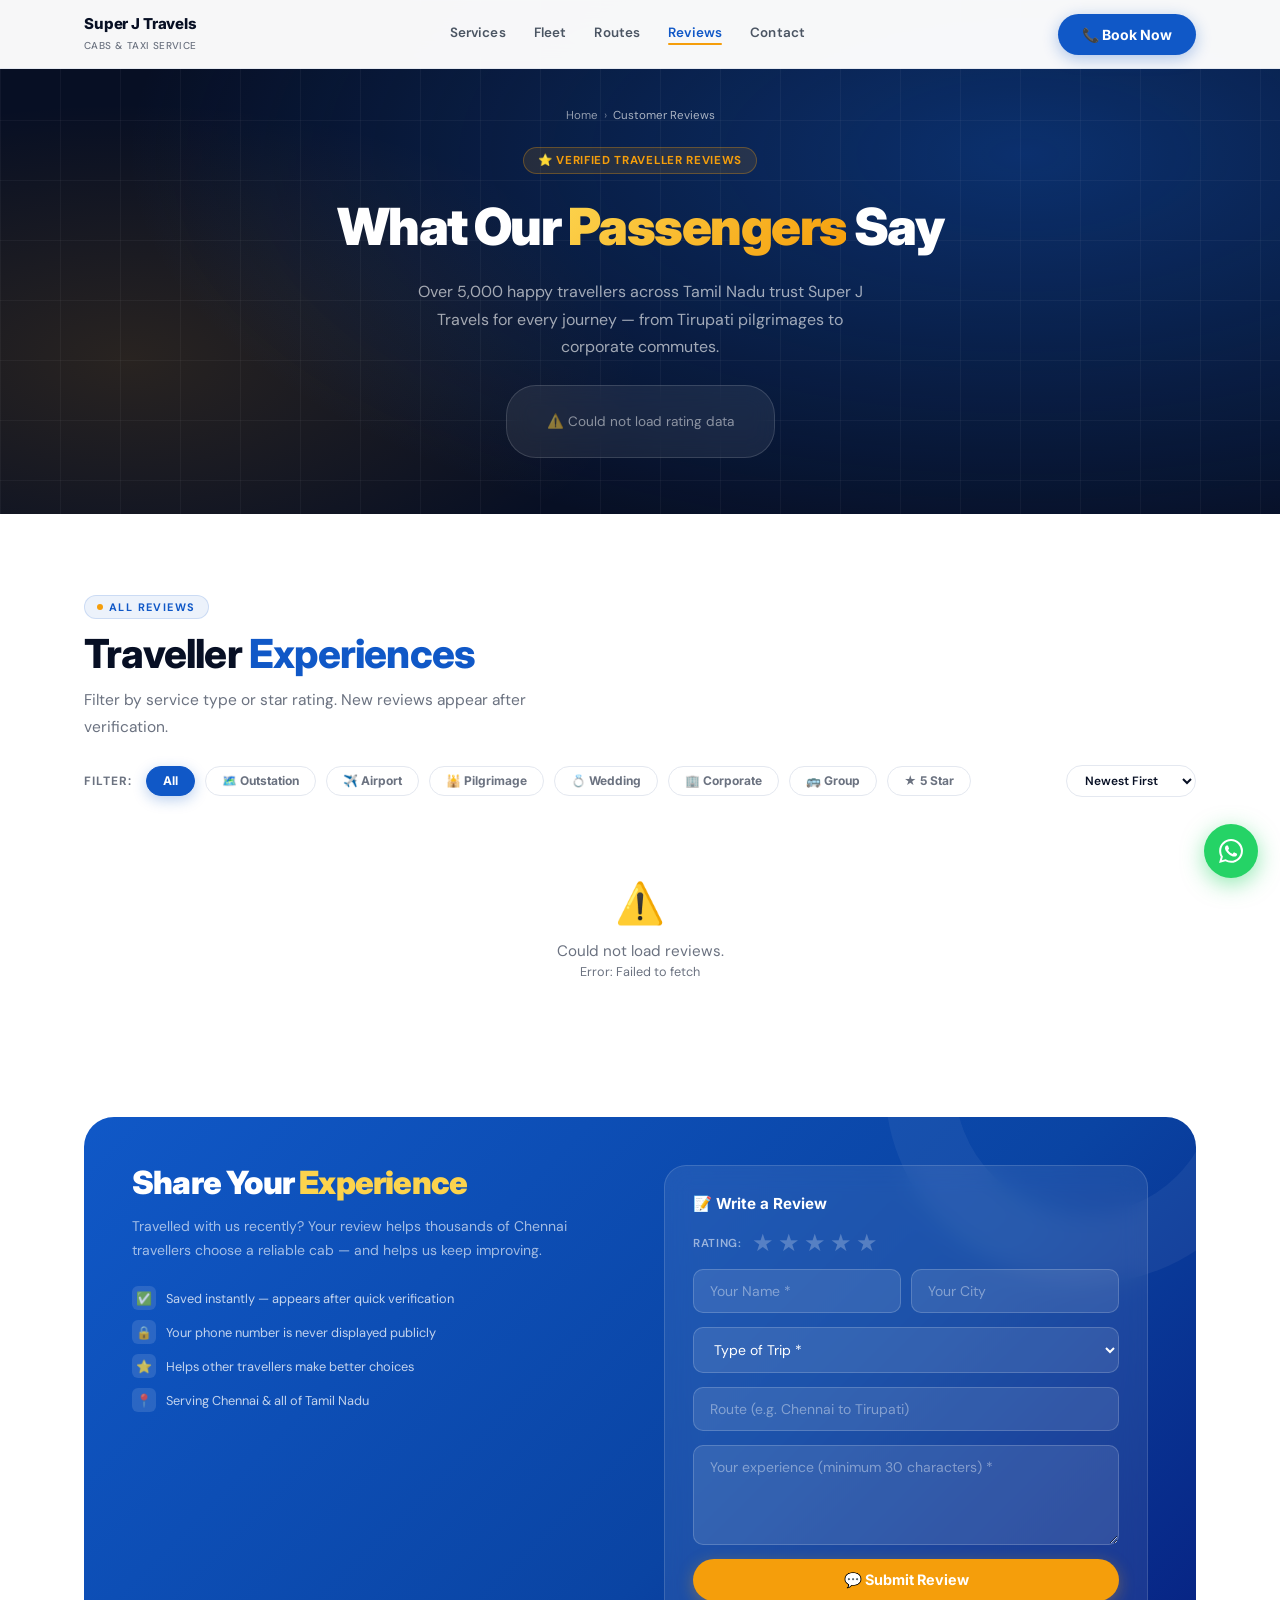
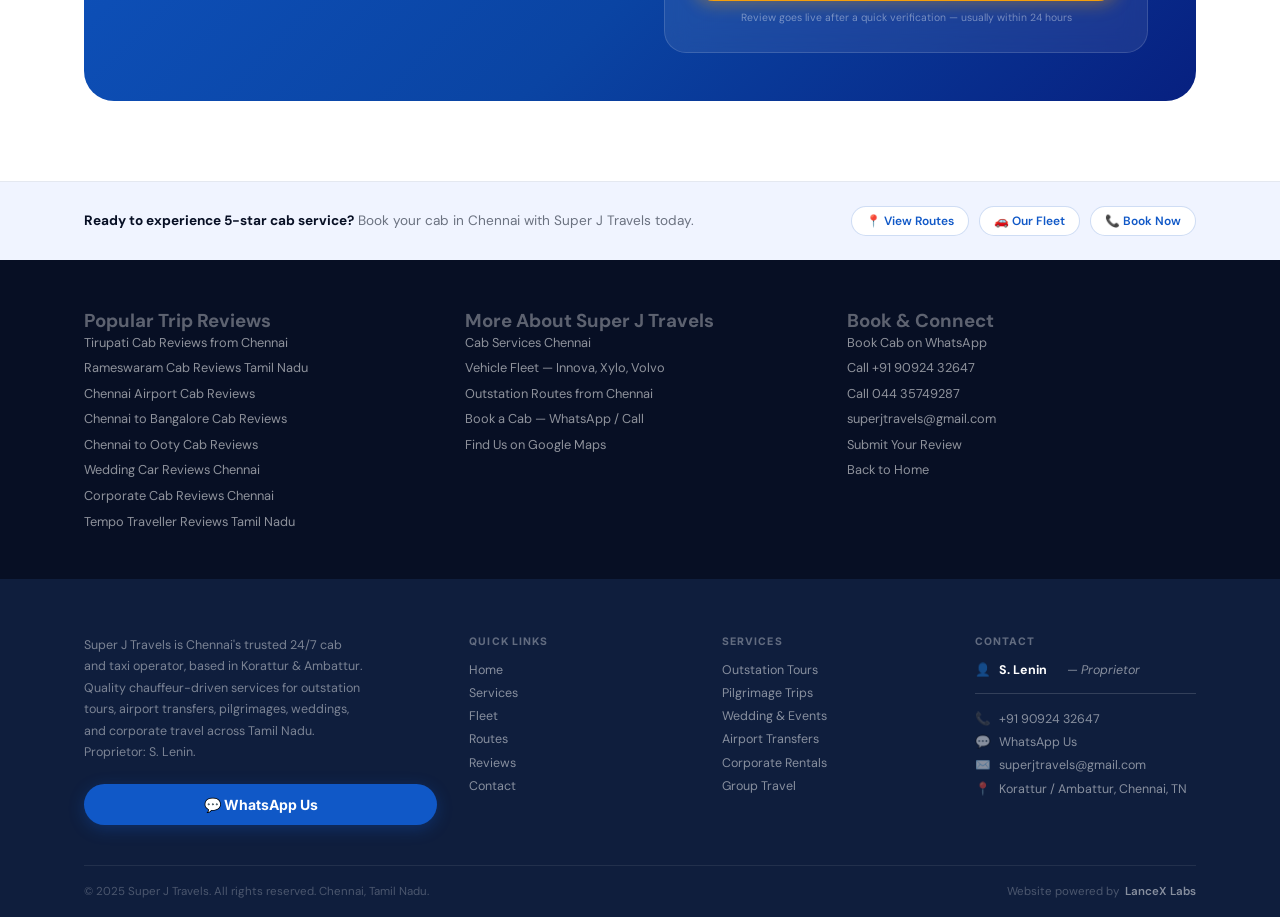
==== reviews.html @ e0cb9136 "Add files via upload" ====
<!DOCTYPE html>
<html lang="en">
<head>
<meta charset="UTF-8"/>
<meta name="viewport" content="width=device-width,initial-scale=1.0"/>
<title>Customer Reviews – Super J Travels | Best Cab Service Chennai</title>
<meta name="description" content="Read verified customer reviews for Super J Travels – Chennai's most trusted cab and taxi service. Real experiences from Tirupati, airport transfers, outstation & wedding trips across Tamil Nadu."/>
<meta name="keywords" content="Super J Travels reviews, cab service Chennai reviews, taxi reviews Chennai, outstation cab reviews Tamil Nadu, Tirupati cab reviews, airport transfer Chennai reviews"/>
<meta name="robots" content="index, follow"/>
<link rel="canonical" href="https://superjtravels.in/reviews.html"/>
<meta property="og:type" content="website"/>
<meta property="og:title" content="Customer Reviews – Super J Travels Chennai"/>
<meta property="og:description" content="Verified 5-star reviews from 5000+ happy travellers. Super J Travels – Chennai's most trusted cab service."/>
<meta property="og:url" content="https://superjtravels.in/reviews.html"/>
<meta property="og:image" content="https://superjtravels.in/images/logo.png"/>

<!-- ══════════════════════════════════════════════
     SEO SCHEMA — injected dynamically by JS
     after Supabase data loads
     ══════════════════════════════════════════════ -->
<script id="schema-reviews" type="application/ld+json">{"@context":"https://schema.org"}</script>

<link rel="icon" href="images/logo.png" type="image/x-icon"/>
<link rel="preconnect" href="https://fonts.googleapis.com"/>
<link rel="preconnect" href="https://fonts.gstatic.com" crossorigin/>
<link href="https://fonts.googleapis.com/css2?family=Inter:wght@400;500;600;700;800;900&family=DM+Sans:wght@400;500;600;700&display=swap" rel="stylesheet"/>
<link rel="stylesheet" href="style.css"/>

<style>
/* ═══════════════════════════════════════════
   REVIEWS PAGE — Extra styles
   ═══════════════════════════════════════════ */

/* Hero */
.reviews-hero{background:var(--navy);padding-top:108px;padding-bottom:3.5rem;position:relative;overflow:hidden}
.reviews-hero::before{content:'';position:absolute;inset:0;background:radial-gradient(ellipse 70% 80% at 80% 30%,rgba(16,88,199,.45),transparent),radial-gradient(ellipse 40% 50% at 10% 70%,rgba(245,158,11,.14),transparent);pointer-events:none}
.reviews-hero::after{content:'';position:absolute;inset:0;background-image:linear-gradient(rgba(255,255,255,.04) 1px,transparent 1px),linear-gradient(90deg,rgba(255,255,255,.04) 1px,transparent 1px);background-size:60px 60px;pointer-events:none}
.reviews-hero-inner{position:relative;z-index:1;display:flex;flex-direction:column;align-items:center;text-align:center;gap:1.5rem}
.reviews-hero-badge{display:inline-flex;align-items:center;gap:8px;font-size:.72rem;font-weight:700;color:var(--amber);background:rgba(245,158,11,.12);border:1px solid rgba(245,158,11,.3);padding:5px 14px;border-radius:var(--r-full);letter-spacing:.06em;text-transform:uppercase}
.reviews-hero h1{font-family:'Inter',sans-serif;font-size:clamp(2rem,5vw,3.2rem);font-weight:900;color:#fff;line-height:1.1;letter-spacing:-.03em}
.reviews-hero h1 em{font-style:normal;background:linear-gradient(135deg,var(--amber-lt),var(--amber));-webkit-background-clip:text;-webkit-text-fill-color:transparent;background-clip:text}
.reviews-hero p{font-size:1rem;color:rgba(255,255,255,.62);max-width:480px;line-height:1.72}

/* Breadcrumb */
.breadcrumb{display:flex;align-items:center;gap:.375rem;font-size:.72rem;color:rgba(255,255,255,.4)}
.breadcrumb a{color:rgba(255,255,255,.55);text-decoration:none;transition:color var(--dur)}
.breadcrumb a:hover{color:var(--amber)}

/* Aggregate card */
.agg-card{background:rgba(255,255,255,.07);border:1px solid rgba(255,255,255,.14);backdrop-filter:blur(12px);border-radius:var(--r-xl);padding:1.5rem 2.5rem;display:flex;align-items:center;gap:2rem;flex-wrap:wrap;justify-content:center}
.agg-score{font-family:'Inter',sans-serif;font-size:4rem;font-weight:900;color:var(--amber);line-height:1}
.agg-right{display:flex;flex-direction:column;gap:.25rem}
.agg-stars-big{font-size:1.5rem;letter-spacing:3px;color:var(--amber);line-height:1}
.agg-label{font-size:.78rem;color:rgba(255,255,255,.55);font-weight:500}
.agg-label strong{color:#fff}
.agg-divider{width:1px;height:56px;background:rgba(255,255,255,.15);flex-shrink:0}
.agg-stat{text-align:center}
.agg-stat-val{font-family:'Inter',sans-serif;font-size:1.6rem;font-weight:900;color:#fff;display:block}
.agg-stat-lbl{font-size:.65rem;color:rgba(255,255,255,.45);text-transform:uppercase;letter-spacing:.08em;font-weight:600}
.rating-bars{display:flex;flex-direction:column;gap:.45rem;min-width:200px}
.rating-bar-row{display:flex;align-items:center;gap:.625rem}
.rb-label{font-size:.7rem;font-weight:600;color:rgba(255,255,255,.6);width:28px;text-align:right;flex-shrink:0}
.rb-track{flex:1;height:6px;background:rgba(255,255,255,.1);border-radius:3px;overflow:hidden}
.rb-fill{height:100%;background:var(--amber);border-radius:3px;transition:width .8s cubic-bezier(.4,0,.2,1)}
.rb-count{font-size:.65rem;color:rgba(255,255,255,.4);width:24px;text-align:left;flex-shrink:0}

/* Filter bar */
.filter-bar{display:flex;align-items:center;flex-wrap:wrap;gap:.625rem;margin-bottom:2rem}
.filter-bar-label{font-size:.75rem;font-weight:700;color:var(--muted);text-transform:uppercase;letter-spacing:.08em;margin-right:.25rem}
.filter-btn{padding:.4rem 1rem;border-radius:var(--r-full);font-family:'Inter',sans-serif;font-size:.75rem;font-weight:700;border:1.5px solid var(--border);background:var(--surface);color:var(--muted);cursor:pointer;transition:all var(--dur) var(--ease)}
.filter-btn:hover,.filter-btn.active{background:var(--blue);border-color:var(--blue);color:#fff;box-shadow:0 4px 14px rgba(16,88,199,.28)}
.filter-btn.star-btn.active{background:var(--amber);border-color:var(--amber);box-shadow:0 4px 14px rgba(245,158,11,.3)}
.sort-select{margin-left:auto;padding:.4rem .875rem;border-radius:var(--r-full);border:1.5px solid var(--border);background:var(--surface);color:var(--navy);font-family:inherit;font-size:.75rem;font-weight:600;cursor:pointer;outline:none;transition:border-color var(--dur)}
.sort-select:focus{border-color:var(--blue)}

/* Reviews grid */
.reviews-grid{display:grid;grid-template-columns:repeat(3,1fr);gap:1.25rem;margin-bottom:2rem}

/* Review card */
.rv-card{background:var(--surface);border:1.5px solid var(--border);border-radius:var(--r-xl);padding:1.5rem;display:flex;flex-direction:column;gap:.875rem;transition:all var(--dur) var(--ease);position:relative;overflow:hidden;opacity:0;animation:cardIn .4s ease forwards}
@keyframes cardIn{from{opacity:0;transform:translateY(12px)}to{opacity:1;transform:none}}
.rv-card::before{content:'"';position:absolute;top:-8px;right:14px;font-size:5rem;font-family:Georgia,serif;color:rgba(16,88,199,.06);line-height:1;pointer-events:none}
.rv-card:hover{border-color:var(--blue);box-shadow:var(--sh-lg);transform:translateY(-4px)}
.rv-top{display:flex;align-items:flex-start;justify-content:space-between;gap:.5rem}
.rv-stars{font-size:.9rem;letter-spacing:1.5px;line-height:1;color:var(--amber)}
.rv-tag{font-size:.6rem;font-weight:700;padding:2px 9px;border-radius:var(--r-full);text-transform:uppercase;letter-spacing:.06em;flex-shrink:0}
.rv-tag.tag-outstation{background:rgba(16,88,199,.1);color:var(--blue);border:1px solid rgba(16,88,199,.2)}
.rv-tag.tag-airport{background:rgba(124,58,237,.1);color:#7C3AED;border:1px solid rgba(124,58,237,.2)}
.rv-tag.tag-pilgrimage{background:rgba(245,158,11,.1);color:#B45309;border:1px solid rgba(245,158,11,.2)}
.rv-tag.tag-wedding{background:rgba(236,72,153,.1);color:#BE185D;border:1px solid rgba(236,72,153,.2)}
.rv-tag.tag-corporate{background:rgba(16,185,129,.1);color:#065F46;border:1px solid rgba(16,185,129,.2)}
.rv-tag.tag-group{background:rgba(239,68,68,.1);color:#991B1B;border:1px solid rgba(239,68,68,.2)}
.rv-text{font-size:.875rem;line-height:1.72;color:#374151;flex:1}
.rv-footer{display:flex;align-items:center;gap:.75rem;padding-top:.875rem;border-top:1px solid var(--border)}
.rv-avatar{width:38px;height:38px;border-radius:50%;display:flex;align-items:center;justify-content:center;color:#fff;font-family:'Inter',sans-serif;font-size:.85rem;font-weight:800;flex-shrink:0}
.rv-name{font-family:'Inter',sans-serif;font-size:.8rem;font-weight:700;color:var(--navy)}
.rv-meta{font-size:.66rem;color:var(--muted);margin-top:1px;display:flex;gap:.5rem;align-items:center}
.rv-verified{display:inline-flex;align-items:center;gap:3px;font-size:.6rem;font-weight:700;color:#059669;background:rgba(5,150,105,.08);padding:1px 7px;border-radius:var(--r-full);border:1px solid rgba(5,150,105,.18);margin-left:auto;flex-shrink:0}
.rv-route{font-size:.65rem;color:var(--blue);font-weight:600;background:rgba(16,88,199,.07);padding:2px 8px;border-radius:4px;margin-top:-.3rem;display:inline-block}

/* Skeleton loader */
.skeleton-card{background:var(--surface);border:1.5px solid var(--border);border-radius:var(--r-xl);padding:1.5rem;display:flex;flex-direction:column;gap:.875rem}
.skel{background:linear-gradient(90deg,#f0f0f0 25%,#e8e8e8 50%,#f0f0f0 75%);background-size:200% 100%;animation:shimmer 1.4s infinite;border-radius:6px}
@keyframes shimmer{0%{background-position:200% 0}100%{background-position:-200% 0}}
.skel-line{height:12px;width:100%}
.skel-line.w60{width:60%}
.skel-line.w40{width:40%}
.skel-line.w80{width:80%}
.skel-circle{width:38px;height:38px;border-radius:50%}

/* Pagination */
.pagination{display:flex;align-items:center;justify-content:center;gap:.5rem;margin-top:1.5rem;flex-wrap:wrap}
.page-btn{width:38px;height:38px;border-radius:50%;border:1.5px solid var(--border);background:var(--surface);color:var(--muted);font-family:'Inter',sans-serif;font-size:.8rem;font-weight:700;cursor:pointer;transition:all var(--dur) var(--ease);display:flex;align-items:center;justify-content:center}
.page-btn:hover,.page-btn.active{background:var(--blue);border-color:var(--blue);color:#fff;box-shadow:0 4px 12px rgba(16,88,199,.3)}
.page-btn.active{pointer-events:none}
.page-btn:disabled{opacity:.4;cursor:not-allowed}
.page-ellipsis{color:var(--muted);font-size:.8rem;padding:0 .25rem}

/* State messages */
.state-msg{text-align:center;padding:3rem;color:var(--muted);grid-column:1/-1}
.state-msg .state-icon{font-size:2.5rem;display:block;margin-bottom:.75rem}
.state-msg p{font-size:.95rem}

/* Submit section */
.submit-section{background:linear-gradient(135deg,var(--blue) 0%,var(--blue-dk) 60%,#072080 100%);border-radius:var(--r-xl);padding:3rem;position:relative;overflow:hidden;margin-top:3.5rem}
.submit-section::before{content:'';position:absolute;top:-40%;right:-8%;width:400px;height:400px;border-radius:50%;border:70px solid rgba(255,255,255,.05);pointer-events:none}
.submit-inner{position:relative;z-index:1;display:grid;grid-template-columns:1fr 1fr;gap:3rem;align-items:start}
.submit-left h2{font-family:'Inter',sans-serif;font-size:clamp(1.4rem,3vw,2rem);font-weight:900;color:#fff;line-height:1.15;letter-spacing:-.025em;margin-bottom:.75rem}
.submit-left h2 em{font-style:normal;color:var(--amber-lt)}
.submit-left p{font-size:.875rem;color:rgba(255,255,255,.62);line-height:1.72;margin-bottom:1.5rem}
.submit-why{display:flex;flex-direction:column;gap:.625rem}
.submit-why-item{display:flex;align-items:center;gap:.625rem;font-size:.8rem;color:rgba(255,255,255,.75)}
.submit-why-item span:first-child{width:24px;height:24px;border-radius:6px;background:rgba(255,255,255,.12);display:flex;align-items:center;justify-content:center;flex-shrink:0;font-size:.8rem}

/* Form */
.rv-form{background:rgba(255,255,255,.08);border:1px solid rgba(255,255,255,.14);backdrop-filter:blur(12px);border-radius:var(--r-lg);padding:1.75rem;display:flex;flex-direction:column;gap:.875rem}
.rv-form-title{font-family:'Inter',sans-serif;font-size:.95rem;font-weight:700;color:#fff;margin-bottom:.25rem}
.rv-input{width:100%;padding:.75rem 1rem;background:rgba(255,255,255,.1);border:1px solid rgba(255,255,255,.18);border-radius:10px;font-family:inherit;font-size:.875rem;color:#fff;outline:none;transition:border-color var(--dur);display:block}
.rv-input::placeholder{color:rgba(255,255,255,.4)}
.rv-input:focus{border-color:var(--amber);background:rgba(255,255,255,.14)}
.rv-input option{color:#1C1C1E;background:#fff}
textarea.rv-input{resize:vertical;min-height:100px}
.rv-input.error{border-color:#F87171}

/* Star picker */
.star-picker{display:flex;align-items:center;gap:.25rem}
.star-picker-label{font-size:.72rem;font-weight:600;color:rgba(255,255,255,.55);margin-right:.375rem;text-transform:uppercase;letter-spacing:.06em}
.star-pick{font-size:1.5rem;cursor:pointer;color:rgba(255,255,255,.25);transition:color .15s,transform .15s;line-height:1;user-select:none}
.star-pick:hover,.star-pick.lit{color:var(--amber);transform:scale(1.15)}

/* Submit states */
.rv-submit-btn{display:flex;align-items:center;justify-content:center;gap:.5rem;padding:.75rem 1.5rem;border-radius:var(--r-full);font-family:'Inter',sans-serif;font-size:.9rem;font-weight:700;cursor:pointer;transition:all var(--dur);border:none;width:100%;background:var(--amber);color:#fff;box-shadow:0 4px 16px rgba(245,158,11,.35)}
.rv-submit-btn:hover:not(:disabled){background:#D97706;transform:translateY(-2px)}
.rv-submit-btn:disabled{opacity:.6;cursor:not-allowed}
.rv-submit-btn.success{background:#059669}
.rv-submit-btn.loading{background:#D97706}
.form-hint{font-size:.65rem;color:rgba(255,255,255,.4);text-align:center;margin-top:-.25rem}

/* SEO bottom bar */
.seo-cta-bar{background:var(--bg2);border-top:1px solid var(--border);padding-block:1.5rem}
.seo-cta-inner{display:flex;align-items:center;justify-content:space-between;flex-wrap:wrap;gap:1rem}
.seo-cta-text{font-size:.85rem;color:var(--muted)}
.seo-cta-text strong{color:var(--navy)}
.seo-cta-links{display:flex;gap:.625rem;flex-wrap:wrap}
.seo-cta-link{font-size:.75rem;font-weight:600;color:var(--blue);padding:.35rem .875rem;border-radius:var(--r-full);border:1.5px solid rgba(16,88,199,.2);background:#fff;transition:all var(--dur);text-decoration:none}
.seo-cta-link:hover{background:var(--blue);color:#fff;border-color:var(--blue)}

/* Results count */
.results-meta{font-size:.8rem;color:var(--muted);margin-bottom:1rem}
.results-meta strong{color:var(--navy)}

@media(max-width:900px){
  .reviews-grid{grid-template-columns:repeat(2,1fr)}
  .submit-inner{grid-template-columns:1fr;gap:2rem}
  .agg-card{gap:1.25rem;padding:1.25rem}
}
@media(max-width:600px){
  .reviews-grid{grid-template-columns:1fr}
  .agg-divider{display:none}
  .submit-section{padding:2rem 1.25rem}
  .filter-bar{gap:.375rem}
  .sort-select{margin-left:0;width:100%}
}
</style>
</head>
<body>

<!-- ══════════════ NAVBAR ══════════════ -->
<header class="navbar" id="navbar">
  <div class="container nav-inner">
    <a href="index.html" class="nav-logo">
      <img src="images/logo.png" alt="Super J Travels" onerror="this.style.display='none'"/>
      <div><strong>Super J Travels</strong><span>Cabs &amp; Taxi Service</span></div>
    </a>
    <nav class="nav-links" aria-label="Main navigation">
      <a href="index.html#services"  class="nav-link">Services</a>
      <a href="index.html#fleet"     class="nav-link">Fleet</a>
      <a href="index.html#routes"    class="nav-link">Routes</a>
      <a href="reviews.html"         class="nav-link active">Reviews</a>
      <a href="index.html#contact"   class="nav-link">Contact</a>
    </nav>
    <a href="#" class="btn btn-blue" id="navWa">📞 Book Now</a>
    <button class="hamburger" id="hamburger" aria-label="Toggle menu" aria-expanded="false">
      <span></span><span></span><span></span>
    </button>
  </div>
</header>
<div class="mobile-nav" id="mobileNav" aria-hidden="true">
  <a href="index.html#services" onclick="closeMenu()">Services</a>
  <a href="index.html#fleet"    onclick="closeMenu()">Fleet</a>
  <a href="index.html#routes"   onclick="closeMenu()">Routes</a>
  <a href="reviews.html"        onclick="closeMenu()">Reviews</a>
  <a href="index.html#contact"  onclick="closeMenu()">Contact</a>
  <a href="#" class="btn btn-blue btn-full" id="mobileWa">💬 Book on WhatsApp</a>
</div>

<!-- ══════════════ HERO ══════════════ -->
<section class="reviews-hero">
  <div class="container reviews-hero-inner">
    <nav aria-label="Breadcrumb" class="breadcrumb">
      <a href="index.html">Home</a><span>›</span>
      <span style="color:rgba(255,255,255,.65)">Customer Reviews</span>
    </nav>
    <div class="reviews-hero-badge">⭐ Verified Traveller Reviews</div>
    <h1>What Our <em>Passengers</em> Say</h1>
    <p>Over 5,000 happy travellers across Tamil Nadu trust Super J Travels for every journey — from Tirupati pilgrimages to corporate commutes.</p>

    <!-- Aggregate score — filled by JS -->
    <div class="agg-card" id="aggCard" role="region" aria-label="Overall rating summary">
      <!-- skeleton state -->
      <div style="display:flex;gap:1rem;align-items:center">
        <div class="skel" style="width:80px;height:72px;border-radius:12px"></div>
        <div style="display:flex;flex-direction:column;gap:8px">
          <div class="skel skel-line w80" style="height:16px"></div>
          <div class="skel skel-line w60" style="height:12px"></div>
        </div>
      </div>
    </div>
  </div>
</section>

<!-- ══════════════ REVIEWS LIST ══════════════ -->
<section class="section" id="reviews-list">
  <div class="container">
    <div class="sec-head reveal" style="margin-bottom:1.5rem">
      <span class="sec-label">All Reviews</span>
      <h2 class="sec-title">Traveller <em>Experiences</em></h2>
      <p class="sec-sub">Filter by service type or star rating. New reviews appear after verification.</p>
    </div>

    <!-- Filter bar -->
    <div class="filter-bar" role="group" aria-label="Filter reviews">
      <span class="filter-bar-label">Filter:</span>
      <button class="filter-btn active" data-filter="all">All</button>
      <button class="filter-btn" data-filter="outstation">🗺️ Outstation</button>
      <button class="filter-btn" data-filter="airport">✈️ Airport</button>
      <button class="filter-btn" data-filter="pilgrimage">🕌 Pilgrimage</button>
      <button class="filter-btn" data-filter="wedding">💍 Wedding</button>
      <button class="filter-btn" data-filter="corporate">🏢 Corporate</button>
      <button class="filter-btn" data-filter="group">🚌 Group</button>
      <button class="filter-btn star-btn" data-filter="5star">★ 5 Star</button>
      <select class="sort-select" id="sortSelect" aria-label="Sort reviews">
        <option value="newest">Newest First</option>
        <option value="oldest">Oldest First</option>
        <option value="highest">Highest Rated</option>
      </select>
    </div>

    <div class="results-meta" id="resultsMeta"></div>

    <!-- Grid — populated by JS -->
    <div class="reviews-grid" id="reviewsGrid" role="list" aria-live="polite" aria-busy="true">
      <!-- Skeletons while loading -->
      ${Array(6).fill(0).map(()=>`
      <div class="skeleton-card">
        <div style="display:flex;justify-content:space-between">
          <div class="skel skel-line w40" style="height:14px"></div>
          <div class="skel skel-line w40" style="height:14px"></div>
        </div>
        <div class="skel skel-line" style="height:12px"></div>
        <div class="skel skel-line w80" style="height:12px"></div>
        <div class="skel skel-line w60" style="height:12px"></div>
        <div style="display:flex;gap:.75rem;margin-top:.5rem;align-items:center">
          <div class="skel skel-circle"></div>
          <div style="display:flex;flex-direction:column;gap:6px;flex:1">
            <div class="skel skel-line w60" style="height:11px"></div>
            <div class="skel skel-line w40" style="height:10px"></div>
          </div>
        </div>
      </div>`).join('')}
    </div>

    <!-- Pagination -->
    <div class="pagination" id="pagination" role="navigation" aria-label="Review pages"></div>

    <!-- ══ Submit Review ══ -->
    <div class="submit-section" id="submit-review">
      <div class="submit-inner">
        <div class="submit-left">
          <h2>Share Your <em>Experience</em></h2>
          <p>Travelled with us recently? Your review helps thousands of Chennai travellers choose a reliable cab — and helps us keep improving.</p>
          <div class="submit-why">
            <div class="submit-why-item"><span>✅</span><span>Saved instantly — appears after quick verification</span></div>
            <div class="submit-why-item"><span>🔒</span><span>Your phone number is never displayed publicly</span></div>
            <div class="submit-why-item"><span>⭐</span><span>Helps other travellers make better choices</span></div>
            <div class="submit-why-item"><span>📍</span><span>Serving Chennai &amp; all of Tamil Nadu</span></div>
          </div>
        </div>
        <div class="rv-form" role="form" aria-label="Submit your review">
          <div class="rv-form-title">📝 Write a Review</div>
          <div class="star-picker" role="group" aria-label="Select rating">
            <span class="star-picker-label">Rating:</span>
            <span class="star-pick" data-val="1">★</span>
            <span class="star-pick" data-val="2">★</span>
            <span class="star-pick" data-val="3">★</span>
            <span class="star-pick" data-val="4">★</span>
            <span class="star-pick" data-val="5">★</span>
          </div>
          <div style="display:grid;grid-template-columns:1fr 1fr;gap:.625rem">
            <input id="rvName"     type="text" class="rv-input" placeholder="Your Name *" autocomplete="name"/>
            <input id="rvLocation" type="text" class="rv-input" placeholder="Your City" autocomplete="address-level2"/>
          </div>
          <select id="rvType" class="rv-input">
            <option value="">Type of Trip *</option>
            <option value="outstation">🗺️ Outstation Tour</option>
            <option value="airport">✈️ Airport Transfer</option>
            <option value="pilgrimage">🕌 Pilgrimage Trip</option>
            <option value="wedding">💍 Wedding / Event</option>
            <option value="corporate">🏢 Corporate Rental</option>
            <option value="group">🚌 Group Travel</option>
          </select>
          <input id="rvRoute" type="text" class="rv-input" placeholder="Route (e.g. Chennai to Tirupati)"/>
          <textarea id="rvText" class="rv-input" placeholder="Your experience (minimum 30 characters) *" rows="4"></textarea>
          <button class="rv-submit-btn" id="rvSubmit" type="button">💬 Submit Review</button>
          <p class="form-hint">Review goes live after a quick verification — usually within 24 hours</p>
        </div>
      </div>
    </div>
  </div>
</section>

<!-- SEO bottom -->
<div class="seo-cta-bar">
  <div class="container seo-cta-inner">
    <p class="seo-cta-text"><strong>Ready to experience 5-star cab service?</strong> Book your cab in Chennai with Super J Travels today.</p>
    <div class="seo-cta-links">
      <a href="index.html#routes"  class="seo-cta-link">📍 View Routes</a>
      <a href="index.html#fleet"   class="seo-cta-link">🚗 Our Fleet</a>
      <a href="index.html#contact" class="seo-cta-link">📞 Book Now</a>
    </div>
  </div>
</div>

<section class="seo-section" aria-label="Service areas">
  <div class="container">
    <div class="seo-inner">
      <div>
        <h3 style="color:rgba(255,255,255,.35)">Popular Trip Reviews</h3>
        <div class="seo-links">
          <a href="#" onclick="filterTo('pilgrimage')">Tirupati Cab Reviews from Chennai</a>
          <a href="#" onclick="filterTo('pilgrimage')">Rameswaram Cab Reviews Tamil Nadu</a>
          <a href="#" onclick="filterTo('airport')">Chennai Airport Cab Reviews</a>
          <a href="#" onclick="filterTo('outstation')">Chennai to Bangalore Cab Reviews</a>
          <a href="#" onclick="filterTo('outstation')">Chennai to Ooty Cab Reviews</a>
          <a href="#" onclick="filterTo('wedding')">Wedding Car Reviews Chennai</a>
          <a href="#" onclick="filterTo('corporate')">Corporate Cab Reviews Chennai</a>
          <a href="#" onclick="filterTo('group')">Tempo Traveller Reviews Tamil Nadu</a>
        </div>
      </div>
      <div>
        <h3 style="color:rgba(255,255,255,.35)">More About Super J Travels</h3>
        <div class="seo-links">
          <a href="index.html#services">Cab Services Chennai</a>
          <a href="index.html#fleet">Vehicle Fleet — Innova, Xylo, Volvo</a>
          <a href="index.html#routes">Outstation Routes from Chennai</a>
          <a href="index.html#contact">Book a Cab — WhatsApp / Call</a>
          <a href="https://maps.app.goo.gl/DMRi4wqDMGU2T3ABA" target="_blank" rel="noopener">Find Us on Google Maps</a>
        </div>
      </div>
      <div>
        <h3 style="color:rgba(255,255,255,.35)">Book &amp; Connect</h3>
        <div class="seo-links">
          <a href="https://wa.me/919092432647" target="_blank" rel="noopener">Book Cab on WhatsApp</a>
          <a href="tel:+919092432647">Call +91 90924 32647</a>
          <a href="tel:04435749287">Call 044 35749287</a>
          <a href="mailto:superjtravels@gmail.com">superjtravels@gmail.com</a>
          <a href="#submit-review">Submit Your Review</a>
          <a href="index.html">Back to Home</a>
        </div>
      </div>
    </div>
  </div>
</section>

<footer class="footer">
  <div class="container">
    <div class="footer-grid">
      <div class="footer-brand">
        <img src="images/logo.png" alt="Super J Travels" class="footer-logo" onerror="this.style.display='none'"/>
        <p class="footer-desc">Super J Travels is Chennai's trusted 24/7 cab and taxi operator, based in Korattur &amp; Ambattur. Quality chauffeur-driven services for outstation tours, airport transfers, pilgrimages, weddings, and corporate travel across Tamil Nadu. Proprietor: S. Lenin.</p>
        <a href="#" class="btn btn-blue" id="footerWa">💬 WhatsApp Us</a>
      </div>
      <div>
        <div class="footer-heading">Quick Links</div>
        <ul class="footer-list">
          <li><a href="index.html">Home</a></li>
          <li><a href="index.html#services">Services</a></li>
          <li><a href="index.html#fleet">Fleet</a></li>
          <li><a href="index.html#routes">Routes</a></li>
          <li><a href="reviews.html">Reviews</a></li>
          <li><a href="index.html#contact">Contact</a></li>
        </ul>
      </div>
      <div>
        <div class="footer-heading">Services</div>
        <ul class="footer-list">
          <li><span>Outstation Tours</span></li>
          <li><span>Pilgrimage Trips</span></li>
          <li><span>Wedding &amp; Events</span></li>
          <li><span>Airport Transfers</span></li>
          <li><span>Corporate Rentals</span></li>
          <li><span>Group Travel</span></li>
        </ul>
      </div>
      <div>
        <div class="footer-heading">Contact</div>
        <ul class="footer-list">
          <li class="footer-contact-row" style="margin-bottom:10px;padding-bottom:10px;border-bottom:1px solid rgba(255,255,255,0.15)">
            <span>👤</span><span style="color:#fff;font-weight:700">S. Lenin</span>&nbsp;<span style="color:rgba(255,255,255,.5);font-size:.78rem;font-style:italic">— Proprietor</span>
          </li>
          <li class="footer-contact-row"><span>📞</span><a href="tel:+919092432647">+91 90924 32647</a></li>
          <li class="footer-contact-row"><span>💬</span><a href="#" id="footerWa2">WhatsApp Us</a></li>
          <li class="footer-contact-row"><span>✉️</span><a href="mailto:superjtravels@gmail.com">superjtravels@gmail.com</a></li>
          <a href="https://maps.app.goo.gl/DMRi4wqDMGU2T3ABA" target="_blank" rel="noopener">
            <li class="footer-contact-row"><span>📍</span><span style="color:rgba(255,255,255,.5);font-size:.78rem">Korattur / Ambattur, Chennai, TN</span></li>
          </a>
        </ul>
      </div>
    </div>
    <div class="footer-bottom">
      <span>© 2025 Super J Travels. All rights reserved. Chennai, Tamil Nadu.</span>
      <span class="powered-by">Website powered by <a href="https://instagram.com/lance_x_labs" target="_blank" rel="noopener">LanceX Labs</a></span>
    </div>
  </div>
</footer>

<a href="#" class="float-wa" id="floatWa" aria-label="Chat on WhatsApp">
  <svg viewBox="0 0 24 24" fill="currentColor" width="24" height="24"><path d="M17.472 14.382c-.297-.149-1.758-.867-2.03-.967-.273-.099-.471-.148-.67.15-.197.297-.767.966-.94 1.164-.173.199-.347.223-.644.075-.297-.15-1.255-.463-2.39-1.475-.883-.788-1.48-1.761-1.653-2.059-.173-.297-.018-.458.13-.606.134-.133.298-.347.446-.52.149-.174.198-.298.298-.497.099-.198.05-.371-.025-.52-.075-.149-.669-1.612-.916-2.207-.242-.579-.487-.5-.669-.51-.173-.008-.371-.01-.57-.01-.198 0-.52.074-.792.372-.272.297-1.04 1.016-1.04 2.479 0 1.462 1.065 2.875 1.213 3.074.149.198 2.096 3.2 5.077 4.487.709.306 1.262.489 1.694.625.712.227 1.36.195 1.871.118.571-.085 1.758-.719 2.006-1.413.248-.694.248-1.289.173-1.413-.074-.124-.272-.198-.57-.347m-5.421 7.403h-.004a9.87 9.87 0 01-5.031-1.378l-.361-.214-3.741.982.998-3.648-.235-.374a9.86 9.86 0 01-1.51-5.26c.001-5.45 4.436-9.884 9.888-9.884 2.64 0 5.122 1.03 6.988 2.898a9.825 9.825 0 012.893 6.994c-.003 5.45-4.437 9.884-9.885 9.884m8.413-18.297A11.815 11.815 0 0012.05 0C5.495 0 .16 5.335.157 11.892c0 2.096.547 4.142 1.588 5.945L.057 24l6.305-1.654a11.882 11.882 0 005.683 1.448h.005c6.554 0 11.89-5.335 11.893-11.893a11.821 11.821 0 00-3.48-8.413z"/></svg>
</a>

<!-- ══════════════════════════════════════════════════════
     SUPABASE CONFIG — Replace with your own credentials
     ══════════════════════════════════════════════════════ -->
<script>
const SUPABASE_URL      = 'https://viunpmfhxomnvpepjgfh.supabase.co';
const SUPABASE_ANON_KEY = 'eyJhbGciOiJIUzI1NiIsInR5cCI6IkpXVCJ9.eyJpc3MiOiJzdXBhYmFzZSIsInJlZiI6InZpdW5wbWZoeG9tbnZwZXBqZ2ZoIiwicm9sZSI6ImFub24iLCJpYXQiOjE3NzQwMTIxMzgsImV4cCI6MjA4OTU4ODEzOH0.0qm7tPW2RHBMXXabCnDNkGJnP0IaIEG4hiY0pDRT080';

const WA_NUMBER = '919092432647';
const PAGE_SIZE = 9; // reviews per page on reviews.html

/* ── Supabase fetch helper ── */
async function supaFetch(path, opts = {}) {
  const res = await fetch(`${SUPABASE_URL}/rest/v1/${path}`, {
    headers: {
      'apikey': SUPABASE_ANON_KEY,
      'Authorization': `Bearer ${SUPABASE_ANON_KEY}`,
      'Content-Type': 'application/json',
      'Prefer': opts.prefer || 'return=representation',
      ...opts.headers
    },
    ...opts
  });
  if (!res.ok) throw new Error(`Supabase error: ${res.status}`);
  return opts.method === 'POST' ? res : res.json();
}

/* ─────────────────────────────────────────────────────
   STATE
───────────────────────────────────────────────────── */
let allReviews = [];
let stats = null;
let currentFilter = 'all';
let currentSort = 'newest';
let currentPage = 1;

/* ─────────────────────────────────────────────────────
   AVATAR COLOUR
───────────────────────────────────────────────────── */
const AVATAR_COLORS = ['#1058C7','#7B1FA2','#2E7D32','#C62828','#E65100','#0277BD','#558B2F','#6A1B9A','#00695C','#D81B60','#1565C0','#33691E'];
function avatarColor(name) {
  let h = 0;
  for (let i = 0; i < name.length; i++) h = (h * 31 + name.charCodeAt(i)) & 0xffffffff;
  return AVATAR_COLORS[Math.abs(h) % AVATAR_COLORS.length];
}

/* ─────────────────────────────────────────────────────
   TAG CONFIG
───────────────────────────────────────────────────── */
const TAG_MAP = {
  outstation: { label:'🗺️ Outstation',  cls:'tag-outstation' },
  airport:    { label:'✈️ Airport',      cls:'tag-airport'    },
  pilgrimage: { label:'🕌 Pilgrimage',   cls:'tag-pilgrimage' },
  wedding:    { label:'💍 Wedding',      cls:'tag-wedding'    },
  corporate:  { label:'🏢 Corporate',    cls:'tag-corporate'  },
  group:      { label:'🚌 Group Travel', cls:'tag-group'      },
};

/* ─────────────────────────────────────────────────────
   RENDER HELPERS
───────────────────────────────────────────────────── */
function stars(n) {
  return '★'.repeat(n) + '☆'.repeat(5 - n);
}

function monthYear(dateStr) {
  return new Date(dateStr).toLocaleDateString('en-IN', { month: 'short', year: 'numeric' });
}

function buildCard(r, delay = 0) {
  const tag  = TAG_MAP[r.trip_type] || { label: r.trip_type, cls: '' };
  const init = (r.name || 'A')[0].toUpperCase();
  const col  = avatarColor(r.name || 'A');
  return `
  <article class="rv-card" role="listitem" style="animation-delay:${delay}ms"
    itemscope itemtype="https://schema.org/Review">
    <meta itemprop="datePublished" content="${r.created_at}"/>
    <div class="rv-top">
      <div class="rv-stars" itemprop="reviewRating" itemscope itemtype="https://schema.org/Rating">
        <meta itemprop="ratingValue" content="${r.stars}"/>
        <meta itemprop="bestRating" content="5"/>
        ${stars(r.stars)}
      </div>
      <span class="rv-tag ${tag.cls}">${tag.label}</span>
    </div>
    ${r.route ? `<div class="rv-route">📍 ${r.route}</div>` : ''}
    <p class="rv-text" itemprop="reviewBody">${r.review_text}</p>
    <div class="rv-footer">
      <div class="rv-avatar" style="background:${col}">${init}</div>
      <div>
        <div class="rv-name" itemprop="author" itemscope itemtype="https://schema.org/Person">
          <span itemprop="name">${r.name}</span>
        </div>
        <div class="rv-meta">
          <span>📍 ${r.location || 'Chennai'}</span>
          <span>${monthYear(r.created_at)}</span>
        </div>
      </div>
      <span class="rv-verified">✓ Verified</span>
    </div>
  </article>`;
}

/* ─────────────────────────────────────────────────────
   FILTER + SORT + PAGINATE
───────────────────────────────────────────────────── */
function filteredReviews() {
  let list = [...allReviews];
  if (currentFilter === '5star') list = list.filter(r => r.stars === 5);
  else if (currentFilter !== 'all') list = list.filter(r => r.trip_type === currentFilter);
  if (currentSort === 'newest')  list.sort((a,b) => new Date(b.created_at) - new Date(a.created_at));
  if (currentSort === 'oldest')  list.sort((a,b) => new Date(a.created_at) - new Date(b.created_at));
  if (currentSort === 'highest') list.sort((a,b) => b.stars - a.stars);
  return list;
}

function renderGrid() {
  const grid = document.getElementById('reviewsGrid');
  const meta = document.getElementById('resultsMeta');
  const list = filteredReviews();
  const total = list.length;
  const start = (currentPage - 1) * PAGE_SIZE;
  const page  = list.slice(start, start + PAGE_SIZE);

  if (total === 0) {
    grid.setAttribute('aria-busy','false');
    grid.innerHTML = `<div class="state-msg" style="grid-column:1/-1">
      <span class="state-icon">🔍</span>
      <p>No reviews found for this filter.<br>
      <a href="#" onclick="resetFilter(event)" style="color:var(--blue);font-weight:600">Show all reviews →</a></p>
    </div>`;
    meta.textContent = '';
    renderPagination(0, 0);
    return;
  }

  grid.setAttribute('aria-busy','false');
  grid.innerHTML = page.map((r, i) => buildCard(r, i * 50)).join('');
  meta.innerHTML = `Showing <strong>${start + 1}–${Math.min(start + PAGE_SIZE, total)}</strong> of <strong>${total}</strong> reviews`;
  renderPagination(total, currentPage);
}

function renderPagination(total, page) {
  const pag = document.getElementById('pagination');
  const pages = Math.ceil(total / PAGE_SIZE);
  if (pages <= 1) { pag.innerHTML = ''; return; }

  let html = `<button class="page-btn" onclick="goPage(${page - 1})" ${page === 1 ? 'disabled' : ''} aria-label="Previous page">‹</button>`;
  for (let i = 1; i <= pages; i++) {
    if (i === 1 || i === pages || Math.abs(i - page) <= 1) {
      html += `<button class="page-btn ${i === page ? 'active' : ''}" onclick="goPage(${i})" aria-label="Page ${i}" aria-current="${i===page?'page':'false'}">${i}</button>`;
    } else if (Math.abs(i - page) === 2) {
      html += `<span class="page-ellipsis">…</span>`;
    }
  }
  html += `<button class="page-btn" onclick="goPage(${page + 1})" ${page === pages ? 'disabled' : ''} aria-label="Next page">›</button>`;
  pag.innerHTML = html;
}

function goPage(n) {
  const pages = Math.ceil(filteredReviews().length / PAGE_SIZE);
  if (n < 1 || n > pages) return;
  currentPage = n;
  renderGrid();
  document.getElementById('reviews-list').scrollIntoView({ behavior: 'smooth', block: 'start' });
}

/* ─────────────────────────────────────────────────────
   AGGREGATE SCORE CARD
───────────────────────────────────────────────────── */
function renderAggCard(s) {
  const pct = (count) => s.total_reviews > 0 ? Math.round((count / s.total_reviews) * 100) : 0;
  document.getElementById('aggCard').innerHTML = `
    <div>
      <div class="agg-score">${s.avg_rating}</div>
    </div>
    <div class="agg-right">
      <div class="agg-stars-big">★★★★★</div>
      <div class="agg-label"><strong>Excellent</strong> · Based on ${s.total_reviews}+ rides</div>
      <div class="agg-label" style="margin-top:2px">${s.total_reviews} verified reviews</div>
    </div>
    <div class="agg-divider"></div>
    <div class="rating-bars">
      ${[[5,s.five_star],[4,s.four_star],[3,s.three_star],[2,s.two_star],[1,s.one_star]].map(([n,c])=>`
      <div class="rating-bar-row">
        <span class="rb-label">${n}★</span>
        <div class="rb-track"><div class="rb-fill" style="width:${pct(c)}%"></div></div>
        <span class="rb-count">${c}</span>
      </div>`).join('')}
    </div>
    <div class="agg-divider"></div>
    <div style="display:flex;flex-direction:column;gap:.875rem">
      <div class="agg-stat"><span class="agg-stat-val">5000+</span><span class="agg-stat-lbl">Happy Riders</span></div>
      <div class="agg-stat"><span class="agg-stat-val">40+</span><span class="agg-stat-lbl">Destinations</span></div>
    </div>`;
}

/* ─────────────────────────────────────────────────────
   INJECT SEO SCHEMA after data loads
───────────────────────────────────────────────────── */
function injectSchema(reviews, s) {
  const schema = {
    "@context": "https://schema.org",
    "@type": "LocalBusiness",
    "name": "Super J Travels",
    "url": "https://superjtravels.in",
    "telephone": "+919092432647",
    "address": { "@type": "PostalAddress", "addressLocality": "Chennai", "addressRegion": "Tamil Nadu", "addressCountry": "IN" },
    "aggregateRating": {
      "@type": "AggregateRating",
      "ratingValue": String(s.avg_rating),
      "bestRating": "5",
      "worstRating": "1",
      "ratingCount": String(s.total_reviews),
      "reviewCount": String(reviews.length)
    },
    "review": reviews.slice(0, 20).map(r => ({
      "@type": "Review",
      "author": { "@type": "Person", "name": r.name },
      "datePublished": r.created_at.split('T')[0],
      "reviewBody": r.review_text,
      "reviewRating": { "@type": "Rating", "ratingValue": String(r.stars), "bestRating": "5" }
    }))
  };
  document.getElementById('schema-reviews').textContent = JSON.stringify(schema);
}

/* ─────────────────────────────────────────────────────
   LOAD DATA
───────────────────────────────────────────────────── */
/* Compute stats locally from raw reviews array — used as fallback
   if the review_stats view doesn't exist yet in Supabase            */
function computeStats(reviews) {
  const n = reviews.length || 1;
  const avg = (reviews.reduce((s, r) => s + r.stars, 0) / n).toFixed(1);
  return {
    total_reviews : reviews.length,
    avg_rating    : avg,
    five_star     : reviews.filter(r => r.stars === 5).length,
    four_star     : reviews.filter(r => r.stars === 4).length,
    three_star    : reviews.filter(r => r.stars === 3).length,
    two_star      : reviews.filter(r => r.stars === 2).length,
    one_star      : reviews.filter(r => r.stars === 1).length
  };
}

async function loadData() {
  try {
    /* Fetch reviews first — this is the critical call */
    const reviews = await supaFetch('reviews?approved=eq.true&order=created_at.desc&select=*');
    allReviews = reviews;

    /* Try to get pre-computed stats from the view; fall back to local compute */
    let statsData;
    try {
      const statsArr = await supaFetch('review_stats?select=*');
      statsData = statsArr[0] || computeStats(reviews);
    } catch (_) {
      statsData = computeStats(reviews);
    }
    stats = statsData;

    renderAggCard(stats);
    renderGrid();
    injectSchema(reviews, stats);

  } catch (err) {
    console.error('Failed to load reviews:', err);
    document.getElementById('reviewsGrid').innerHTML = `<div class="state-msg" style="grid-column:1/-1">
      <span class="state-icon">⚠️</span>
      <p>Could not load reviews.<br>
      <small style="color:var(--muted)">Error: ${err.message}</small></p>
    </div>`;
    document.getElementById('aggCard').innerHTML =
      `<p style="color:rgba(255,255,255,.5);font-size:.85rem">⚠️ Could not load rating data</p>`;
  }
}

/* ─────────────────────────────────────────────────────
   FILTER / SORT EVENTS
───────────────────────────────────────────────────── */
document.querySelectorAll('.filter-btn').forEach(btn => {
  btn.addEventListener('click', () => {
    document.querySelectorAll('.filter-btn').forEach(b => b.classList.remove('active'));
    btn.classList.add('active');
    currentFilter = btn.dataset.filter;
    currentPage = 1;
    renderGrid();
  });
});
document.getElementById('sortSelect').addEventListener('change', e => {
  currentSort = e.target.value;
  currentPage = 1;
  renderGrid();
});
function resetFilter(e) {
  e.preventDefault();
  document.querySelectorAll('.filter-btn').forEach(b => b.classList.remove('active'));
  document.querySelector('[data-filter="all"]').classList.add('active');
  currentFilter = 'all'; currentPage = 1; renderGrid();
}
function filterTo(type) {
  document.querySelectorAll('.filter-btn').forEach(b => b.classList.remove('active'));
  const t = document.querySelector(`[data-filter="${type}"]`);
  if (t) { t.classList.add('active'); currentFilter = type; currentPage = 1; renderGrid(); }
  document.getElementById('reviews-list').scrollIntoView({ behavior: 'smooth' });
  return false;
}

/* ─────────────────────────────────────────────────────
   STAR PICKER
───────────────────────────────────────────────────── */
let selectedStars = 0;
const starPicks = document.querySelectorAll('.star-pick');
starPicks.forEach(s => {
  s.addEventListener('mouseenter', () => starPicks.forEach(p => p.classList.toggle('lit', +p.dataset.val <= +s.dataset.val)));
  s.addEventListener('mouseleave', () => starPicks.forEach(p => p.classList.toggle('lit', +p.dataset.val <= selectedStars)));
  s.addEventListener('click', () => { selectedStars = +s.dataset.val; starPicks.forEach(p => p.classList.toggle('lit', +p.dataset.val <= selectedStars)); });
});

/* ─────────────────────────────────────────────────────
   SUBMIT REVIEW → SUPABASE
───────────────────────────────────────────────────── */
document.getElementById('rvSubmit').addEventListener('click', async () => {
  const btn      = document.getElementById('rvSubmit');
  const name     = document.getElementById('rvName').value.trim();
  const location = document.getElementById('rvLocation').value.trim() || 'Chennai';
  const type     = document.getElementById('rvType').value;
  const route    = document.getElementById('rvRoute').value.trim();
  const text     = document.getElementById('rvText').value.trim();

  // Validate
  let valid = true;
  [['rvName', !name], ['rvType', !type], ['rvText', text.length < 30]].forEach(([id, bad]) => {
    document.getElementById(id).classList.toggle('error', bad);
    if (bad) valid = false;
  });
  if (selectedStars === 0) { alert('Please select a star rating.'); return; }
  if (!valid) { alert('Please fill all required fields (min 30 chars for review).'); return; }

  btn.disabled = true;
  btn.classList.add('loading');
  btn.textContent = '⏳ Submitting…';

  try {
    await supaFetch('reviews', {
      method: 'POST',
      prefer: 'return=minimal',
      body: JSON.stringify({
        name, location,
        trip_type: type,
        route: route || null,
        stars: selectedStars,
        review_text: text,
        approved: false
      })
    });
    btn.classList.remove('loading');
    btn.classList.add('success');
    btn.textContent = '✅ Review Submitted — Thank You!';
    // Clear form
    ['rvName','rvLocation','rvRoute','rvText'].forEach(id => document.getElementById(id).value = '');
    document.getElementById('rvType').value = '';
    selectedStars = 0;
    starPicks.forEach(p => p.classList.remove('lit'));
  } catch (err) {
    btn.disabled = false;
    btn.classList.remove('loading');
    btn.textContent = '💬 Submit Review';
    alert('Submission failed. Please try again or contact us on WhatsApp.');
    console.error(err);
  }
});

/* ─────────────────────────────────────────────────────
   NAVBAR / HAMBURGER / WA
───────────────────────────────────────────────────── */
window.addEventListener('scroll', () => document.getElementById('navbar').classList.toggle('scrolled', scrollY > 40));
const hamburger = document.getElementById('hamburger');
const mobileNav = document.getElementById('mobileNav');
function closeMenu() { hamburger.classList.remove('open'); mobileNav.classList.remove('open'); hamburger.setAttribute('aria-expanded','false'); mobileNav.setAttribute('aria-hidden','true'); }
hamburger.addEventListener('click', () => { const o = hamburger.classList.toggle('open'); mobileNav.classList.toggle('open',o); hamburger.setAttribute('aria-expanded',o); mobileNav.setAttribute('aria-hidden',!o); });

const waMsg = 'Hello Super J Travels, I would like to book a cab. Please share availability and rates.';
const waLink = `https://wa.me/${WA_NUMBER}?text=${encodeURIComponent(waMsg)}`;
['navWa','mobileWa','floatWa','footerWa','footerWa2'].forEach(id => { const el = document.getElementById(id); if(el) el.href = waLink; });

/* Scroll reveal */
const observer = new IntersectionObserver(entries => entries.forEach(e => { if(e.isIntersecting){e.target.classList.add('visible');observer.unobserve(e.target);} }), {threshold:.08});
document.querySelectorAll('.reveal,.stagger').forEach(el => observer.observe(el));

/* Boot */
loadData();
</script>
</body>
</html>
---- style.css ----
*,*::before,*::after{box-sizing:border-box;margin:0;padding:0}
html{scroll-behavior:smooth;-webkit-text-size-adjust:100%}
body{font-family:'DM Sans',sans-serif;color:#1C1C1E;background:#fff;overflow-x:hidden}
a{text-decoration:none;color:inherit}
ul{list-style:none}
img{display:block;max-width:100%}
button{border:none;background:none;cursor:pointer;font-family:inherit}

:root{
  /* brand */
  --blue:#1058C7;--blue-dk:#0A44A3;--blue-lt:#2D74E0;
  --amber:#F59E0B;--amber-lt:#FCD34D;
  --navy:#070F24;--navy2:#0F1E3D;
  /* neutrals */
  --bg:#FAFAFA;--bg2:#F0F4FF;--surface:#fff;
  --border:#E4E8F0;--muted:#6B7280;--light:#9CA3AF;
  /* radii */
  --r-sm:8px;--r-md:14px;--r-lg:22px;--r-xl:30px;--r-full:9999px;
  /* shadows */
  --sh-sm:0 1px 4px rgba(0,0,0,.07);
  --sh-md:0 4px 18px rgba(0,0,0,.09);
  --sh-lg:0 12px 40px rgba(0,0,0,.12);
  --sh-xl:0 24px 64px rgba(0,0,0,.15);
  /* motion */
  --ease:cubic-bezier(.4,0,.2,1);--dur:.22s;--dur-slow:.38s;
}

/* ── LAYOUT ── */
.container{width:100%;max-width:1160px;margin-inline:auto;padding-inline:1.5rem}
.section{padding-block:5rem}
.sec-alt{background:var(--bg2)}

/* ── SECTION HEADERS ── */
.sec-head{margin-bottom:3rem}
.sec-head.center{text-align:center}
.sec-label{display:inline-flex;align-items:center;gap:6px;font-size:.68rem;font-weight:700;letter-spacing:.13em;text-transform:uppercase;color:var(--blue);background:rgba(16,88,199,.08);border:1px solid rgba(16,88,199,.15);padding:4px 12px;border-radius:var(--r-full);margin-bottom:12px}
.sec-label::before{content:'';width:6px;height:6px;border-radius:50%;background:var(--amber);flex-shrink:0}
.sec-title{font-family:'Inter',sans-serif;font-size:clamp(1.65rem,4vw,2.5rem);font-weight:800;color:var(--navy);line-height:1.15;margin-bottom:10px;letter-spacing:-.02em}
.sec-title em{font-style:normal;color:var(--blue)}
.sec-title mark{background:linear-gradient(120deg,var(--amber-lt) 0%,var(--amber) 100%);-webkit-background-clip:text;-webkit-text-fill-color:transparent;background-clip:text}
.sec-sub{font-size:.97rem;color:var(--muted);max-width:460px;line-height:1.72}
.sec-head.center .sec-sub{margin-inline:auto}

/* ── BUTTONS ── */
.btn{display:inline-flex;align-items:center;justify-content:center;gap:8px;padding:.75rem 1.5rem;border-radius:var(--r-full);font-family:'Inter',sans-serif;font-weight:700;font-size:.875rem;cursor:pointer;transition:all var(--dur) var(--ease);white-space:nowrap}
.btn-blue{background:var(--blue);color:#fff;box-shadow:0 4px 16px rgba(16,88,199,.32)}
.btn-blue:hover{background:var(--blue-dk);transform:translateY(-2px);box-shadow:0 8px 28px rgba(16,88,199,.42)}
.btn-outline{background:transparent;color:var(--blue);border:2px solid var(--blue)}
.btn-outline:hover{background:var(--blue);color:#fff;transform:translateY(-2px)}
.btn-amber{background:var(--amber);color:#fff;box-shadow:0 4px 16px rgba(245,158,11,.35)}
.btn-amber:hover{background:#D97706;transform:translateY(-2px)}
.btn-ghost-white{background:rgba(255,255,255,.12);color:#fff;border:1px solid rgba(255,255,255,.3);backdrop-filter:blur(8px)}
.btn-ghost-white:hover{background:#fff;color:var(--blue);transform:translateY(-2px)}
.btn-lg{padding:1rem 2.25rem;font-size:1rem}
.btn-full{width:100%}

/* ── NAVBAR ── */
.navbar{position:fixed;top:0;left:0;right:0;z-index:1000;background:rgba(255,255,255,.97);backdrop-filter:blur(14px);border-bottom:1px solid var(--border);transition:box-shadow var(--dur) var(--ease)}
.navbar.scrolled{box-shadow:0 4px 24px rgba(0,0,0,.09)}
.nav-inner{height:68px;display:flex;align-items:center;justify-content:space-between;gap:1.5rem}
.nav-logo{display:flex;align-items:center;gap:10px}
.nav-logo img{height:44px;width:auto;object-fit:contain}
.nav-logo strong{display:block;font-family:'Inter',sans-serif;font-size:15px;font-weight:800;color:var(--navy);letter-spacing:-.01em}
.nav-logo span{font-size:10px;color:var(--muted);font-weight:500;letter-spacing:.04em;text-transform:uppercase}
.nav-links{display:flex;align-items:center;gap:1.75rem}
.nav-link{font-size:.84rem;font-weight:600;color:#4B5563;position:relative;padding-bottom:3px;transition:color var(--dur) var(--ease);letter-spacing:.01em}
.nav-link::after{content:'';position:absolute;bottom:-1px;left:0;width:0;height:2.5px;background:var(--amber);border-radius:2px;transition:width var(--dur) var(--ease)}
.nav-link:hover,.nav-link.active{color:var(--blue)}
.nav-link:hover::after,.nav-link.active::after{width:100%}
.hamburger{display:none;flex-direction:column;gap:5px;width:28px;cursor:pointer;padding:4px 0}
.hamburger span{display:block;height:2px;background:var(--navy);border-radius:2px;transition:all var(--dur) var(--ease)}
.hamburger.open span:nth-child(1){transform:translateY(7px) rotate(45deg)}
.hamburger.open span:nth-child(2){opacity:0}
.hamburger.open span:nth-child(3){transform:translateY(-7px) rotate(-45deg)}
.mobile-nav{position:fixed;top:68px;left:0;right:0;background:#fff;border-bottom:1px solid var(--border);box-shadow:var(--sh-lg);z-index:999;display:flex;flex-direction:column;padding:1.25rem 1.5rem;gap:.25rem;transform:translateY(-10px);opacity:0;pointer-events:none;transition:all var(--dur) var(--ease)}
.mobile-nav.open{transform:translateY(0);opacity:1;pointer-events:all}
.mobile-nav a{font-size:.95rem;font-weight:600;color:#374151;padding:.72rem 0;border-bottom:1px solid var(--border)}
.mobile-nav a:last-of-type{border-bottom:none}
.mobile-nav .btn-blue{margin-top:.75rem}

/* ── HERO ── */
.hero{position:relative;background:var(--navy);min-height:100svh;display:flex;align-items:center;padding-top:96px;padding-bottom:3rem;overflow:hidden}
.hero-mesh{position:absolute;inset:0;background:radial-gradient(ellipse 80% 60% at 70% 40%,rgba(16,88,199,.5),transparent),radial-gradient(ellipse 50% 50% at 10% 80%,rgba(245,158,11,.18),transparent);pointer-events:none}
.hero-grid{position:absolute;inset:0;background-image:linear-gradient(rgba(255,255,255,.04) 1px,transparent 1px),linear-gradient(90deg,rgba(255,255,255,.04) 1px,transparent 1px);background-size:60px 60px;pointer-events:none}
.hero-inner{position:relative;z-index:1;display:grid;grid-template-columns:1fr 420px;gap:3rem;align-items:center}
.hero-badge{display:inline-flex;align-items:center;gap:8px;font-size:.75rem;font-weight:700;color:var(--amber);background:rgba(245,158,11,.12);border:1px solid rgba(245,158,11,.3);padding:5px 14px;border-radius:var(--r-full);margin-bottom:1.5rem;letter-spacing:.04em;text-transform:uppercase}
.hero-h1{font-family:'Inter',sans-serif;font-size:clamp(2.1rem,5vw,3.8rem);font-weight:900;line-height:1.08;color:#fff;margin-bottom:1.25rem;letter-spacing:-.03em}
.hero-h1 em{font-style:normal;background:linear-gradient(135deg,var(--amber-lt),var(--amber));-webkit-background-clip:text;-webkit-text-fill-color:transparent;background-clip:text}
.hero-sub{font-size:1.05rem;color:rgba(255,255,255,.65);line-height:1.75;margin-bottom:2rem;max-width:520px}
.hero-actions{display:flex;flex-wrap:wrap;gap:.875rem;margin-bottom:2.5rem}
.hero-stats{display:grid;grid-template-columns:repeat(4,1fr);gap:.75rem}
.stat{background:rgba(255,255,255,.07);border:1px solid rgba(255,255,255,.1);border-radius:var(--r-md);padding:.875rem 1rem;text-align:center;backdrop-filter:blur(8px)}
.stat-val{display:block;font-family:'Inter',sans-serif;font-size:1.5rem;font-weight:900;color:var(--amber);line-height:1}
.stat-lbl{display:block;font-size:.6rem;font-weight:600;color:rgba(255,255,255,.5);margin-top:4px;text-transform:uppercase;letter-spacing:.07em}

/* Hero booking card */
.hero-card{background:rgba(255,255,255,.06);border:1px solid rgba(255,255,255,.14);border-radius:var(--r-xl);padding:1.75rem;backdrop-filter:blur(12px)}
.hero-card-title{font-family:'Inter',sans-serif;font-size:1rem;font-weight:700;color:#fff;margin-bottom:1.25rem;display:flex;align-items:center;gap:8px}
.hero-card-title::before{content:'📋';font-size:.9rem}
.hc-input{width:100%;padding:.75rem 1rem;background:rgba(255,255,255,.09);border:1px solid rgba(255,255,255,.15);border-radius:var(--r-md);font-family:inherit;font-size:.875rem;color:#fff;outline:none;margin-bottom:.75rem;transition:border-color var(--dur) var(--ease);display:block}
.hc-input::placeholder{color:rgba(255,255,255,.4)}
.hc-input:focus{border-color:var(--amber);background:rgba(255,255,255,.12)}
.hc-input option{color:#1C1C1E;background:#fff}

/* ── TRUST BAR ── */
.trust-bar{background:var(--navy2);padding-block:1.5rem}
.trust-inner{display:flex;align-items:center;justify-content:space-between;flex-wrap:wrap;gap:1.25rem}
.trust-item{display:flex;align-items:center;gap:.625rem;color:rgba(255,255,255,.7);font-size:.82rem;font-weight:500}
.trust-item strong{color:#fff;font-weight:700}
.trust-divider{width:1px;height:24px;background:rgba(255,255,255,.12);flex-shrink:0}

/* ── SERVICES ── */
.svc-layout{display:grid;grid-template-columns:300px 1fr;gap:3rem;align-items:start}
.svc-sidebar{position:sticky;top:88px}
.svc-sidebar-text{font-size:.9rem;color:var(--muted);line-height:1.7;margin-bottom:1.5rem}
.svc-grid{display:grid;grid-template-columns:repeat(2,1fr);gap:1.25rem}
.svc-card{background:var(--surface);border-radius:var(--r-xl);overflow:hidden;border:1px solid var(--border);box-shadow:var(--sh-sm);transition:all var(--dur) var(--ease);display:flex;flex-direction:column}
.svc-card:hover{box-shadow:var(--sh-xl);transform:translateY(-5px);border-color:rgba(16,88,199,.2)}
.svc-img-wrap{height:175px;overflow:hidden;position:relative;flex-shrink:0}
.svc-img{width:100%;height:100%;object-fit:cover;transition:transform .5s var(--ease)}
.svc-card:hover .svc-img{transform:scale(1.06)}
.svc-img-wrap::after{content:'';position:absolute;inset:0;background:linear-gradient(to top,rgba(7,15,36,.55),transparent 55%);z-index:1}
.svc-badge{position:absolute;bottom:10px;left:12px;font-size:1.1rem;background:#fff;width:36px;height:36px;border-radius:8px;display:flex;align-items:center;justify-content:center;box-shadow:var(--sh-md);z-index:2}
.svc-body{padding:1.125rem 1.25rem 1.375rem;flex:1;display:flex;flex-direction:column}
.svc-dot-bar{display:flex;gap:4px;margin-bottom:.75rem}
.svc-dot{width:8px;height:8px;border-radius:50%;background:var(--border);transition:background var(--dur) var(--ease)}
.svc-dot:first-child{background:var(--amber)}
.svc-card:hover .svc-dot:first-child{background:var(--blue)}
.svc-card:hover .svc-dot:nth-child(2){background:var(--amber)}
.svc-title{font-family:'Inter',sans-serif;font-size:.95rem;font-weight:700;color:var(--navy);margin-bottom:.35rem;letter-spacing:-.01em}
.svc-desc{font-size:.82rem;color:var(--muted);line-height:1.65;flex:1}

/* ── FLEET ── */
.fleet-grid{display:grid;grid-template-columns:repeat(4,1fr);gap:1.125rem}
.fleet-card{background-color:#fffff;border-radius:var(--r-xl);overflow:hidden;box-shadow:var(--sh-sm);transition:all var(--dur) var(--ease);display:flex;flex-direction:column}
.fleet-card:hover{box-shadow:var(--sh-xl);transform:translateY(-5px);border-color:var(--blue)}
.fleet-img-wrap{height:150px;overflow:hidden;position:relative}
.fleet-img{width:100%;height:100%;object-fit:cover;transition:transform .5s var(--ease)}
.fleet-card:hover .fleet-img{transform:scale(1.06)}
.fleet-cat{position:absolute;top:9px;right:9px;font-size:.6rem;font-weight:700;color:#fff;background:var(--blue);padding:3px 9px;border-radius:var(--r-full);letter-spacing:.05em;text-transform:uppercase}
.fleet-body{padding:.875rem .875rem .9rem;flex:1;display:flex;flex-direction:column;gap:.6rem}
.fleet-top{display:flex;align-items:flex-start;justify-content:space-between;gap:.375rem}
.fleet-name{font-family:'Inter',sans-serif;font-size:.82rem;font-weight:700;color:var(--navy);line-height:1.3}
.fleet-seats{font-size:.66rem;font-weight:600;color:var(--muted);white-space:nowrap;flex-shrink:0}
.fleet-tags{display:flex;flex-wrap:wrap;gap:.3rem}
.fleet-tag{font-size:.6rem;font-weight:600;color:var(--blue);background:rgba(16,88,199,.07);padding:2px 7px;border-radius:var(--r-full);border:1px solid rgba(16,88,199,.15)}
.fleet-btn{display:flex;align-items:center;justify-content:center;gap:5px;margin-top:auto;padding:.5rem;background:var(--blue);color:#fff;border-radius:var(--r-full);font-family:'Inter',sans-serif;font-size:.72rem;font-weight:700;transition:background var(--dur) var(--ease);text-decoration:none;width:100%}
.fleet-btn:hover{background:var(--blue-dk)}

/* ── ROUTES ── */
.routes-grid{display:grid;grid-template-columns:repeat(4,1fr);gap:1rem}
.route-card{position:relative;border-radius:var(--r-xl);overflow:hidden;aspect-ratio:3/2;display:flex;flex-direction:column;justify-content:flex-end;text-decoration:none;box-shadow:var(--sh-md);transition:all var(--dur) var(--ease)}
.route-card:hover{transform:translateY(-5px) scale(1.015);box-shadow:var(--sh-xl)}
.route-bg{position:absolute;inset:0;width:100%;height:100%;object-fit:cover;transition:transform .6s var(--ease);z-index:0}
.route-card:hover .route-bg{transform:scale(1.08)}
.route-overlay{position:absolute;inset:0;background:linear-gradient(to top,rgba(7,15,36,.9) 0%,rgba(7,15,36,.18) 55%,transparent 100%);z-index:1;transition:background var(--dur) var(--ease)}
.route-card:hover .route-overlay{background:linear-gradient(to top,rgba(16,88,199,.9) 0%,rgba(16,88,199,.28) 55%,transparent 100%)}
.route-content{position:relative;z-index:2;padding:.875rem;font-size:1.1rem}
.route-cities{display:flex;align-items:center;gap:.3rem;margin-bottom:.2rem}
.route-from,.route-to{font-family:'Inter',sans-serif;font-size:.9rem;font-weight:800;color:#fff;letter-spacing:-.01em}
.route-arrow{color:var(--amber);font-size:1.1rem;font-weight:900}
.route-dist{font-size:.65rem;font-weight:600;color:rgba(255,255,255,.65)}
.route-cta{font-size:.6rem;font-weight:700;color:var(--amber);letter-spacing:.07em;text-transform:uppercase;opacity:0;transform:translateY(4px);transition:all var(--dur) var(--ease);margin-top:.3rem}
.route-card:hover .route-cta{opacity:1;transform:translateY(0)}

/* ── CTA STRIP ── */
.cta-strip{background:linear-gradient(135deg,var(--blue) 0%,var(--blue-dk) 60%,#072080 100%);padding-block:1rem;position:relative;overflow:hidden}
.cta-strip::before{content:'';position:absolute;top:-40%;right:-8%;width:480px;height:480px;border-radius:50%;border:80px solid rgba(255,255,255,.04);pointer-events:none}
.cta-strip::after{content:'';position:absolute;bottom:-60%;left:-5%;width:360px;height:360px;border-radius:50%;border:60px solid rgba(255,255,255,.03);pointer-events:none}
.cta-content{position:relative;z-index:1;display:flex;flex-wrap:wrap;align-items:center;justify-content:space-between;gap:1.5rem}
.cta-h2{font-family:'Inter',sans-serif;font-size:clamp(1.5rem,3.5vw,2.25rem);font-weight:900;color:#ffffff}
.cta-sub{font-size:.92rem;color:rgba(255,255,255,.7)}
.cta-btns{display:flex;gap:.875rem;flex-wrap:wrap}

/* ── TESTIMONIALS ── */
.t-outer{overflow:hidden;margin-inline:-1.5rem;padding-inline:1.5rem}
.t-track{display:flex;gap:1.25rem;transition:transform var(--dur-slow) var(--ease);will-change:transform}
.t-card{min-width:340px;flex-shrink:0;background:var(--surface);border:1px solid var(--border);border-radius:var(--r-xl);padding:1.75rem;transition:all var(--dur) var(--ease);display:flex;flex-direction:column;gap:1rem}
.t-card.active{border-color:var(--blue);box-shadow:var(--sh-lg)}
.t-header{display:flex;align-items:center;justify-content:space-between}
.t-stars{color:var(--amber);font-size:.85rem;letter-spacing:1.5px}
.t-quote{font-size:2rem;color:var(--border);font-family:Georgia,serif;line-height:.7;flex-shrink:0}
.t-text{font-size:.875rem;line-height:1.72;color:#374151;flex:1}
.t-author{display:flex;align-items:center;gap:.75rem;padding-top:.875rem;border-top:1px solid var(--border)}
.t-avatar{width:40px;height:40px;border-radius:50%;display:flex;align-items:center;justify-content:center;color:#fff;font-family:'Inter',sans-serif;font-size:.875rem;font-weight:800;flex-shrink:0}
.t-name{font-family:'Inter',sans-serif;font-size:.82rem;font-weight:700;color:var(--navy)}
.t-loc{font-size:.7rem;color:var(--muted)}
.t-controls{display:flex;align-items:center;justify-content:center;gap:.875rem;margin-top:2rem}
.t-arrow{width:42px;height:42px;border-radius:50%;background:var(--blue);color:#fff;font-size:1.1rem;display:flex;align-items:center;justify-content:center;cursor:pointer;border:none;transition:all var(--dur) var(--ease);flex-shrink:0}
.t-arrow:hover{background:var(--blue-dk);transform:scale(1.08)}
.t-dots{display:flex;gap:.375rem}
.t-dot{width:8px;height:8px;border-radius:50%;background:var(--border);cursor:pointer;border:none;transition:all var(--dur) var(--ease)}
.t-dot.active{background:var(--blue);width:22px;border-radius:4px}

/* ── CONTACT ── */
.contact-grid{display:grid;grid-template-columns:1fr 1fr;gap:2.5rem;margin-top:2.5rem}
.contact-cards{display:flex;flex-direction:column;gap:.875rem}
.c-card{display:flex;align-items:flex-start;gap:1rem;background:var(--surface);border:1px solid var(--border);border-radius:var(--r-lg);padding:1rem 1.25rem;transition:border-color var(--dur) var(--ease)}
.c-card:hover{border-color:var(--blue)}
.c-icon{font-size:1.1rem;width:42px;height:42px;background:var(--bg2);border-radius:10px;display:flex;align-items:center;justify-content:center;flex-shrink:0}
.c-label{font-size:.62rem;font-weight:700;text-transform:uppercase;letter-spacing:.08em;color:var(--blue);margin-bottom:2px}
.c-val{font-size:.875rem;font-weight:700;color:var(--navy);font-family:'Inter',sans-serif}
.c-sub{font-size:.72rem;color:var(--muted);margin-top:1px}
.contact-form{background:var(--surface);border:1px solid var(--border);border-radius:var(--r-xl);padding:2rem;box-shadow:var(--sh-md)}
.form-title{font-family:'Inter',sans-serif;font-size:1.1rem;font-weight:800;color:var(--navy);margin-bottom:1.25rem;letter-spacing:-.01em}
.form-row{display:grid;grid-template-columns:1fr 1fr;gap:.625rem;margin-bottom:.625rem}
.form-input{width:100%;padding:.8rem .95rem;border:1.5px solid var(--border);border-radius:10px;font-family:inherit;font-size:.875rem;color:#1C1C1E;background:#fff;outline:none;transition:border-color var(--dur) var(--ease),box-shadow var(--dur) var(--ease);appearance:none;display:block;margin-bottom:.625rem}
.form-row .form-input{margin-bottom:0}
.form-input:focus{border-color:var(--blue);box-shadow:0 0 0 3px rgba(16,88,199,.1)}
.form-input::placeholder{color:var(--light)}
select.form-input{cursor:pointer}

/* ── SEO BACKLINKS SECTION ── */
.seo-section{background:var(--navy);padding-block:3rem}
.seo-inner{display:grid;grid-template-columns:repeat(3,1fr);gap:2rem}
.seo-col h3{font-family:'Inter',sans-serif;font-size:.75rem;font-weight:700;text-transform:uppercase;letter-spacing:.1em;margin-bottom:.875rem}
.seo-links{display:flex;flex-direction:column;gap:.4rem}
.seo-links a{font-size:.8rem;color:rgba(255,255,255,.55);transition:color var(--dur) var(--ease);line-height:1.5}
.seo-links a:hover{color:var(--amber)}

/* ── FOOTER ── */
.footer{background:var(--navy2);padding-top:3.5rem}
.footer-grid{display:grid;grid-template-columns:1.6fr 1fr 1fr 1fr;gap:2rem;padding-bottom:2.5rem;border-bottom:1px solid rgba(255,255,255,.08)}
.footer-brand{display:flex;flex-direction:column}
.footer-logo{height:80px;width:auto;object-fit:contain;margin-bottom:1rem;filter:none}
.footer-desc{font-size:.78rem;line-height:1.72;color:rgba(255,255,255,.45);margin-bottom:1.25rem;max-width:280px}
.footer-heading{font-family:'Inter',sans-serif;font-size:.65rem;font-weight:700;letter-spacing:.1em;text-transform:uppercase;color:rgba(255,255,255,.35);margin-bottom:.875rem}
.footer-list{display:flex;flex-direction:column;gap:.45rem}
.footer-list li a,.footer-list li span{font-size:.78rem;color:rgba(255,255,255,.5);transition:color var(--dur) var(--ease);display:block}
.footer-list li a:hover{color:var(--amber)}
.footer-contact-row{display:flex;gap:.5rem;align-items:flex-start}
.footer-bottom{display:flex;flex-wrap:wrap;align-items:center;justify-content:space-between;gap:.625rem;padding-block:1.125rem;font-size:.72rem;color:rgba(255,255,255,.25)}
.footer-bottom a{color:rgba(255,255,255,.45);transition:color var(--dur) var(--ease)}
.footer-bottom a:hover{color:var(--amber)}
.powered-by{display:flex;align-items:center;gap:.375rem;font-size:.72rem;color:rgba(255,255,255,.25)}
.powered-by a{color:rgba(255,255,255,.5);font-weight:600;transition:color var(--dur) var(--ease)}
.powered-by a:hover{color:var(--amber)}

/* ── FLOATING WA ── */
.float-wa{position:fixed;bottom:1.375rem;right:1.375rem;z-index:900;width:54px;height:54px;border-radius:50%;background:#25D366;color:#fff;display:flex;align-items:center;justify-content:center;box-shadow:0 6px 22px rgba(37,211,102,.5);animation:waPulse 3s ease-in-out infinite;text-decoration:none}
.float-wa:hover{transform:scale(1.1);animation:none}
@keyframes waPulse{0%,100%{transform:scale(1)}50%{transform:scale(1.05)}}

/* ── REVEAL ── */
.reveal{opacity:0;transform:translateY(20px);transition:opacity var(--dur-slow) var(--ease),transform var(--dur-slow) var(--ease)}
.reveal.visible{opacity:1;transform:var(--surface)}
.stagger>*{opacity:0;transform:translateY(16px);transition:opacity var(--dur-slow) var(--ease),transform var(--dur-slow) var(--ease)}
.stagger.visible>*:nth-child(1){opacity:1;transform:none;transition-delay:.04s}
.stagger.visible>*:nth-child(2){opacity:1;transform:none;transition-delay:.08s}
.stagger.visible>*:nth-child(3){opacity:1;transform:none;transition-delay:.12s}
.stagger.visible>*:nth-child(4){opacity:1;transform:none;transition-delay:.16s}
.stagger.visible>*:nth-child(5){opacity:1;transform:none;transition-delay:.20s}
.stagger.visible>*:nth-child(6){opacity:1;transform:none;transition-delay:.24s}
.stagger.visible>*:nth-child(7){opacity:1;transform:none;transition-delay:.28s}
.stagger.visible>*:nth-child(8){opacity:1;transform:none;transition-delay:.32s}
.stagger.visible>*:nth-child(9){opacity:1;transform:none;transition-delay:.36s}
.stagger.visible>*:nth-child(10){opacity:1;transform:none;transition-delay:.40s}
.stagger.visible>*:nth-child(11){opacity:1;transform:none;transition-delay:.42s}


/* ── RESPONSIVE ── */
@media(max-width:1024px){
  .hero-inner{grid-template-columns:1fr;max-width:640px}
  .hero-card{display:none}
  .svc-layout{grid-template-columns:1fr}
  .svc-sidebar{position:static}
  .svc-grid{grid-template-columns:repeat(3,1fr)}
  .fleet-grid{grid-template-columns:repeat(2,1fr)}
  .routes-grid{grid-template-columns:repeat(3,1fr)}
  .footer-grid{grid-template-columns:1fr 1fr}
  .footer-grid>div:first-child{grid-column:1/-1}
  .contact-grid{grid-template-columns:1fr}
  .seo-inner{grid-template-columns:1fr 1fr}
  .trust-divider{display:none}
}
@media(max-width:768px){
  .section{padding-block:3.5rem}
  .nav-links,.navbar .btn-blue{display:none}
  .hamburger{display:flex}
  .hero{min-height:auto;padding-top:84px;padding-bottom:3rem}
  .hero-stats{grid-template-columns:repeat(2,1fr)}
  .trust-inner{justify-content:center;gap:1rem}
  .svc-grid{grid-template-columns:repeat(2,1fr)}
  .fleet-grid{grid-template-columns:repeat(2,1fr)}
  .routes-grid{grid-template-columns:repeat(2,1fr)}
  .t-card{min-width:calc(100vw - 3.5rem);max-width:100%}
  .footer-grid{grid-template-columns:1fr 1fr;gap:1.75rem}
  .footer-grid>div:first-child{grid-column:1/-1}
  .seo-inner{grid-template-columns:1fr}
  .cta-content{flex-direction:column;text-align:center}
  .cta-btns{justify-content:center}
  .form-row{grid-template-columns:1fr}
}
@media(max-width:540px){
  .section{padding-block:2.75rem}
  .container{padding-inline:1rem}
  .hero-actions{flex-direction:column;align-items:stretch}
  .hero-stats{grid-template-columns:repeat(2,1fr)}
  .svc-grid{grid-template-columns:1fr}
  .fleet-grid{grid-template-columns:1fr}
  .routes-grid{grid-template-columns:1fr 1fr}
  .t-outer{margin-inline:-1rem;padding-inline:1rem}
  .t-card{min-width:calc(100vw - 2rem);max-width:calc(100vw - 2rem)}
  .contact-form{padding:1.25rem}
  .footer-grid{grid-template-columns:1fr}
  .footer-grid>div:first-child{grid-column:auto}
  .float-wa{bottom:1rem;right:1rem;width:50px;height:50px}
  .trust-inner{flex-direction:column;align-items:flex-start}
}
/* ═══════════════════════════════════════════════════════
   FLEET — Category Cards with Slideshow
   Add these rules to style.css  (after the existing fleet rules)
   ═══════════════════════════════════════════════════════ */

/* Grid: 2 × 2 on desktop */
.fleet-cat-grid {
  display: grid;
  grid-template-columns: repeat(2, 1fr);
  gap: 1.5rem;
}

/* ── Category Card ── */
.fleet-cat-card {
  background: var(--surface);
  border: 1px solid var(--border);
  border-radius: var(--r-xl);
  overflow: hidden;
  box-shadow: var(--sh-sm);
  display: flex;
  flex-direction: column;
  transition: box-shadow var(--dur) var(--ease), border-color var(--dur) var(--ease), transform var(--dur) var(--ease);
}
.fleet-cat-card:hover {
  box-shadow: var(--sh-xl);
  border-color: var(--blue);
  transform: translateY(-4px);
}

/* ── Slideshow wrapper ── */
.fcc-slideshow {
  position: relative;
  height: 220px;
  overflow: hidden;
  flex-shrink: 0;
  background: #ffffff;
}

/* Slides container */
.fcc-slides {
  display: flex;
  height: 100%;
  transition: transform 0.45s cubic-bezier(.4,0,.2,1);
  will-change: transform;
}

.fcc-slide {
  min-width: 100%;
  height: 100%;
  position: relative;
  flex-shrink: 0;
}
.fcc-slide img {
  width: 100%;
  height: 100%;
  object-fit: cover;
  display: block;
  transition: transform 0.6s cubic-bezier(.4,0,.2,1);
}
.fleet-cat-card:hover .fcc-slide img {
  transform: scale(1.04);
}

/* gradient overlay */
.fcc-slide::after {
  content: '';
  position: absolute;
  inset: 0;
  background: linear-gradient(to top, rgba(7,15,36,.72) 0%, transparent 55%);
  pointer-events: none;
}

/* Vehicle name inside slide */
.fcc-slide-name {
  position: absolute;
  bottom: 10px;
  left: 12px;
  z-index: 3;
  font-family: 'Inter', sans-serif;
  font-size: .72rem;
  font-weight: 700;
  color: #fff;
  background: rgba(0,0,0,.42);
  backdrop-filter: blur(6px);
  padding: 3px 10px;
  border-radius: var(--r-full);
  border: 1px solid rgba(255,255,255,.18);
  letter-spacing: .02em;
  pointer-events: none;
}

/* Category badge (top-right) */
.fcc-cat-badge {
  position: absolute;
  top: 10px;
  right: 10px;
  z-index: 4;
  font-size: .58rem;
  font-weight: 700;
  color: #fff;
  background: var(--blue);
  padding: 3px 10px;
  border-radius: var(--r-full);
  letter-spacing: .07em;
  text-transform: uppercase;
}

/* ── Arrows ── */
.fcc-arrow {
  position: absolute;
  top: 50%;
  transform: translateY(-50%);
  z-index: 5;
  width: 32px;
  height: 32px;
  border-radius: 50%;
  background: rgba(255,255,255,.18);
  color: #fff;
  font-size: 1.2rem;
  display: flex;
  align-items: center;
  justify-content: center;
  cursor: pointer;
  border: 1px solid rgba(255,255,255,.28);
  backdrop-filter: blur(6px);
  transition: background var(--dur) var(--ease), transform var(--dur) var(--ease);
  line-height: 1;
  padding: 0;
  opacity: 0;
  transition: opacity var(--dur) var(--ease), background var(--dur) var(--ease);
}
.fcc-slideshow:hover .fcc-arrow { opacity: 1; }
.fcc-arrow:hover { background: var(--blue); border-color: var(--blue); transform: translateY(-50%) scale(1.1); }
.fcc-prev { left: 9px; }
.fcc-next { right: 9px; }

/* ── Dots ── */
.fcc-dots {
  position: absolute;
  bottom: 8px;
  left: 50%;
  transform: translateX(-50%);
  z-index: 5;
  display: flex;
  gap: 5px;
  align-items: center;
}
.fcc-dot {
  width: 6px;
  height: 6px;
  border-radius: 3px;
  background: rgba(255,255,255,.4);
  border: none;
  cursor: pointer;
  padding: 0;
  transition: all .25s;
}
.fcc-dot.active {
  background: var(--amber);
  width: 18px;
}

/* ── Card body ── */
.fcc-body {
  padding: 1.25rem;
  display: flex;
  flex-direction: column;
  gap: .875rem;
  flex: 1;
}

.fcc-header {
  display: flex;
  align-items: flex-start;
  justify-content: space-between;
  gap: .5rem;
}
.fcc-title {
  font-family: 'Inter', sans-serif;
  font-size: 1.05rem;
  font-weight: 800;
  color: var(--navy);
  letter-spacing: -.015em;
  line-height: 1.2;
}
.fcc-subtitle {
  font-size: .7rem;
  color: var(--muted);
  margin-top: 2px;
  font-weight: 500;
}
.fcc-seats-pill {
  flex-shrink: 0;
  font-size: .65rem;
  font-weight: 700;
  color: var(--blue);
  background: rgba(16,88,199,.08);
  border: 1px solid rgba(16,88,199,.18);
  padding: 4px 10px;
  border-radius: var(--r-full);
  white-space: nowrap;
}

/* Model list */
.fcc-models {
  list-style: none;
  display: flex;
  flex-wrap: wrap;
  gap: .3rem;
  margin: 0;
  padding: 0;
}
.fcc-models li {
  font-size: .72rem;
  color: #374151;
  background: var(--bg2);
  border: 1px solid var(--border);
  border-radius: 6px;
  padding: 3px 9px;
  font-weight: 500;
  transition: background var(--dur), border-color var(--dur);
}
.fleet-cat-card:hover .fcc-models li {
  background: rgba(16,88,199,.06);
  border-color: rgba(16,88,199,.2);
}

/* Amenities */
.fcc-amenities {
  display: flex;
  flex-wrap: wrap;
  gap: .4rem;
}
.fcc-amenities span {
  font-size: .67rem;
  font-weight: 600;
  color: var(--muted);
  background: var(--bg);
  border: 1px solid var(--border);
  padding: 2px 8px;
  border-radius: var(--r-full);
}

/* Book button */
.fcc-book-btn {
  margin-top: auto;
  padding: .625rem;
  font-size: .8rem;
  border-radius: var(--r-full);
  background: var(--blue);
  color: #fff;
  font-family: 'Inter', sans-serif;
  font-weight: 700;
  display: flex;
  align-items: center;
  justify-content: center;
  gap: 6px;
  transition: background var(--dur), transform var(--dur);
  text-decoration: none;
  width: 100%;
}
.fcc-book-btn:hover { background: var(--blue-dk); transform: translateY(-1px); }

/* ── Responsive ── */
@media (max-width: 900px) {
  .fleet-cat-grid { grid-template-columns: 1fr; }
  .fcc-slideshow { height: 200px; }
  .fcc-arrow { opacity: 1; }
}
@media (max-width: 540px) {
  .fcc-slideshow { height: 180px; }
}
/* ═══════════════════════════════════════════════════════════
   FLEET CATEGORY CARDS — Paste at the very bottom of style.css
   ═══════════════════════════════════════════════════════════ */

/* 2-column grid */
.fleet-cat-grid {
  display: grid;
  grid-template-columns: repeat(2, 1fr);
  gap: 1.5rem;
}

/* ── Card shell ── */
.fleet-cat-card {
  background: var(--surface);
  border: 1.5px solid var(--border);
  border-radius: var(--r-xl);
  overflow: hidden;
  box-shadow: var(--sh-sm);
  display: flex;
  flex-direction: column;
  transition: box-shadow var(--dur) var(--ease),
              border-color var(--dur) var(--ease),
              transform var(--dur) var(--ease);
}
.fleet-cat-card:hover {
  box-shadow: var(--sh-xl);
  border-color: var(--blue);
  transform: translateY(-5px);
}

/* ── Slideshow wrapper ──
   KEY CHANGE: height is now 300px (taller than the card width half)
   so images appear portrait-ish rather than ultra-wide landscape      */
.fcc-slideshow {
  position: relative;
  height: 300px;          /* ← taller value — was 220px or 230px */
  overflow: hidden;
  flex-shrink: 0;
  background: var(--navy);
}

/* ── Slides strip (flexbox scrolling row) ── */
.fcc-slides {
  display: flex;
  height: 100%;
  transition: transform 0.5s cubic-bezier(.4, 0, .2, 1);
  will-change: transform;
}

/* ── Individual slide ── */
.fcc-slide {
  min-width: 100%;
  height: 100%;
  position: relative;
  flex-shrink: 0;
}

.fcc-slide img {
  width: 100%;
  height: 100%;
  /* contain keeps the whole car visible; use cover if yoau want cropped fill */
  object-fit: contain;
  object-position: center center;
  display: block;
  padding: 1rem 0.5rem;          /* small breathing room so car doesn't touch edges */
  background: #ffffff;           /* dark navy behind transparent parts */
  transition: transform 0.6s cubic-bezier(.4, 0, .2, 1);
}
.fleet-cat-card:hover .fcc-slide img {
  transform: scale(1.04);
}

/* gradient at bottom for vehicle-name chip legibility */
.fcc-slide::after {
  content: '';
  position: absolute;
  inset: 0;
  background: linear-gradient(to top, rgba(7,15,36,.72) 0%, transparent 50%);
  pointer-events: none;
  z-index: 1;
}

/* Vehicle name chip */
.fcc-slide-name {
  position: absolute;
  bottom: 10px;
  left: 12px;
  z-index: 3;
  font-family: 'Inter', sans-serif;
  font-size: .72rem;
  font-weight: 700;
  color: #fff;
  background: rgba(0,0,0,.45);
  backdrop-filter: blur(6px);
  padding: 3px 11px;
  border-radius: var(--r-full);
  border: 1px solid rgba(255,255,255,.2);
  letter-spacing: .02em;
  pointer-events: none;
}

/* Category badge — top right */
.fcc-cat-badge {
  position: absolute;
  top: 10px;
  right: 10px;
  z-index: 4;
  font-size: .6rem;
  font-weight: 700;
  color: #fff;
  background: var(--blue);
  padding: 3px 11px;
  border-radius: var(--r-full);
  letter-spacing: .07em;
  text-transform: uppercase;
}

/* ── Arrows ── */
.fcc-arrow {
  position: absolute;
  top: 50%;
  transform: translateY(-50%);
  z-index: 5;
  width: 36px;
  height: 36px;
  border-radius: 50%;
  background: black;
  color: #ffffff;
  font-size: 1.4rem;
  line-height: 1;
  display: flex;
  align-items: center;
  justify-content: center;
  cursor: pointer;
  border: 1px solid rgba(255,255,255,.3);
  backdrop-filter: blur(8px);
  opacity: 0;
  transition: opacity .2s, background .2s;
  padding: 0;
}
.fcc-slideshow:hover .fcc-arrow { opacity: 1; }
.fcc-arrow:hover { background: var(--blue); border-color: var(--blue); }
.fcc-prev { left: 10px; }
.fcc-next { right: 10px; }

/* ── Dots ── */
.fcc-dots {
  position: absolute;
  bottom: 10px;
  right: 12px;              /* sits to the right so it doesn't clash with vehicle name */
  z-index: 5;
  display: flex;
  gap: 5px;
  align-items: center;
}
.fcc-dot {
  width: 6px;
  height: 6px;
  border-radius: 3px;
  background: rgba(255,255,255,.4);
  border: none;
  cursor: pointer;
  padding: 0;
  transition: all .25s;
}
.fcc-dot.active {
  width: 20px;
  background: var(--amber);
}

/* ── Card body ── */
.fcc-body {
  padding: 1.25rem 1.375rem 1.5rem;
  display: flex;
  flex-direction: column;
  gap: .875rem;
  flex: 1;
}
.fcc-header {
  display: flex;
  align-items: flex-start;
  justify-content: space-between;
  gap: .5rem;
}
.fcc-title {
  font-family: 'Inter', sans-serif;
  font-size: 1.05rem;
  font-weight: 800;
  color: var(--navy);
  letter-spacing: -.015em;
  line-height: 1.2;
}
.fcc-subtitle {
  font-size: .7rem;
  color: var(--muted);
  margin-top: 2px;
  font-weight: 500;
}
.fcc-seats-pill {
  flex-shrink: 0;
  font-size: .65rem;
  font-weight: 700;
  color: var(--blue);
  background: rgba(16,88,199,.08);
  border: 1px solid rgba(16,88,199,.18);
  padding: 4px 10px;
  border-radius: var(--r-full);
  white-space: nowrap;
}

/* Model tags */
.fcc-models {
  list-style: none;
  display: flex;
  flex-wrap: wrap;
  gap: .3rem;
  margin: 0; padding: 0;
}
.fcc-models li {
  font-size: .72rem;
  color: #374151;
  background: var(--bg2);
  border: 1px solid var(--border);
  border-radius: 6px;
  padding: 3px 9px;
  font-weight: 500;
  transition: background .2s, border-color .2s, color .2s;
}
.fleet-cat-card:hover .fcc-models li {
  background: rgba(16,88,199,.06);
  border-color: rgba(16,88,199,.22);
  color: var(--blue);
}

/* Amenities row */
.fcc-amenities {
  display: flex;
  flex-wrap: wrap;
  gap: .4rem;
}
.fcc-amenities span {
  font-size: .67rem;
  font-weight: 600;
  color: var(--muted);
  background: var(--bg);
  border: 1px solid var(--border);
  padding: 2px 9px;
  border-radius: var(--r-full);
}

/* Book button */
.fcc-book-btn {
  display: flex;
  align-items: center;
  justify-content: center;
  gap: 6px;
  margin-top: auto;
  padding: .65rem 1rem;
  background: var(--blue);
  color: #fff;
  border-radius: var(--r-full);
  font-family: 'Inter', sans-serif;
  font-size: .8rem;
  font-weight: 700;
  text-decoration: none;
  transition: background .2s, transform .2s;
  width: 100%;
  box-shadow: 0 4px 14px rgba(16,88,199,.3);
}
.fcc-book-btn:hover {
  background: var(--blue-dk);
  transform: translateY(-2px);
}

/* ── Responsive ── */
@media (max-width: 900px) {
  .fleet-cat-grid { grid-template-columns: 1fr; }
  .fcc-slideshow  { height: 280px; }
  .fcc-arrow      { opacity: 1; }          /* always visible on touch */
}
@media (max-width: 540px) {
  .fcc-slideshow { height: 240px; }
}
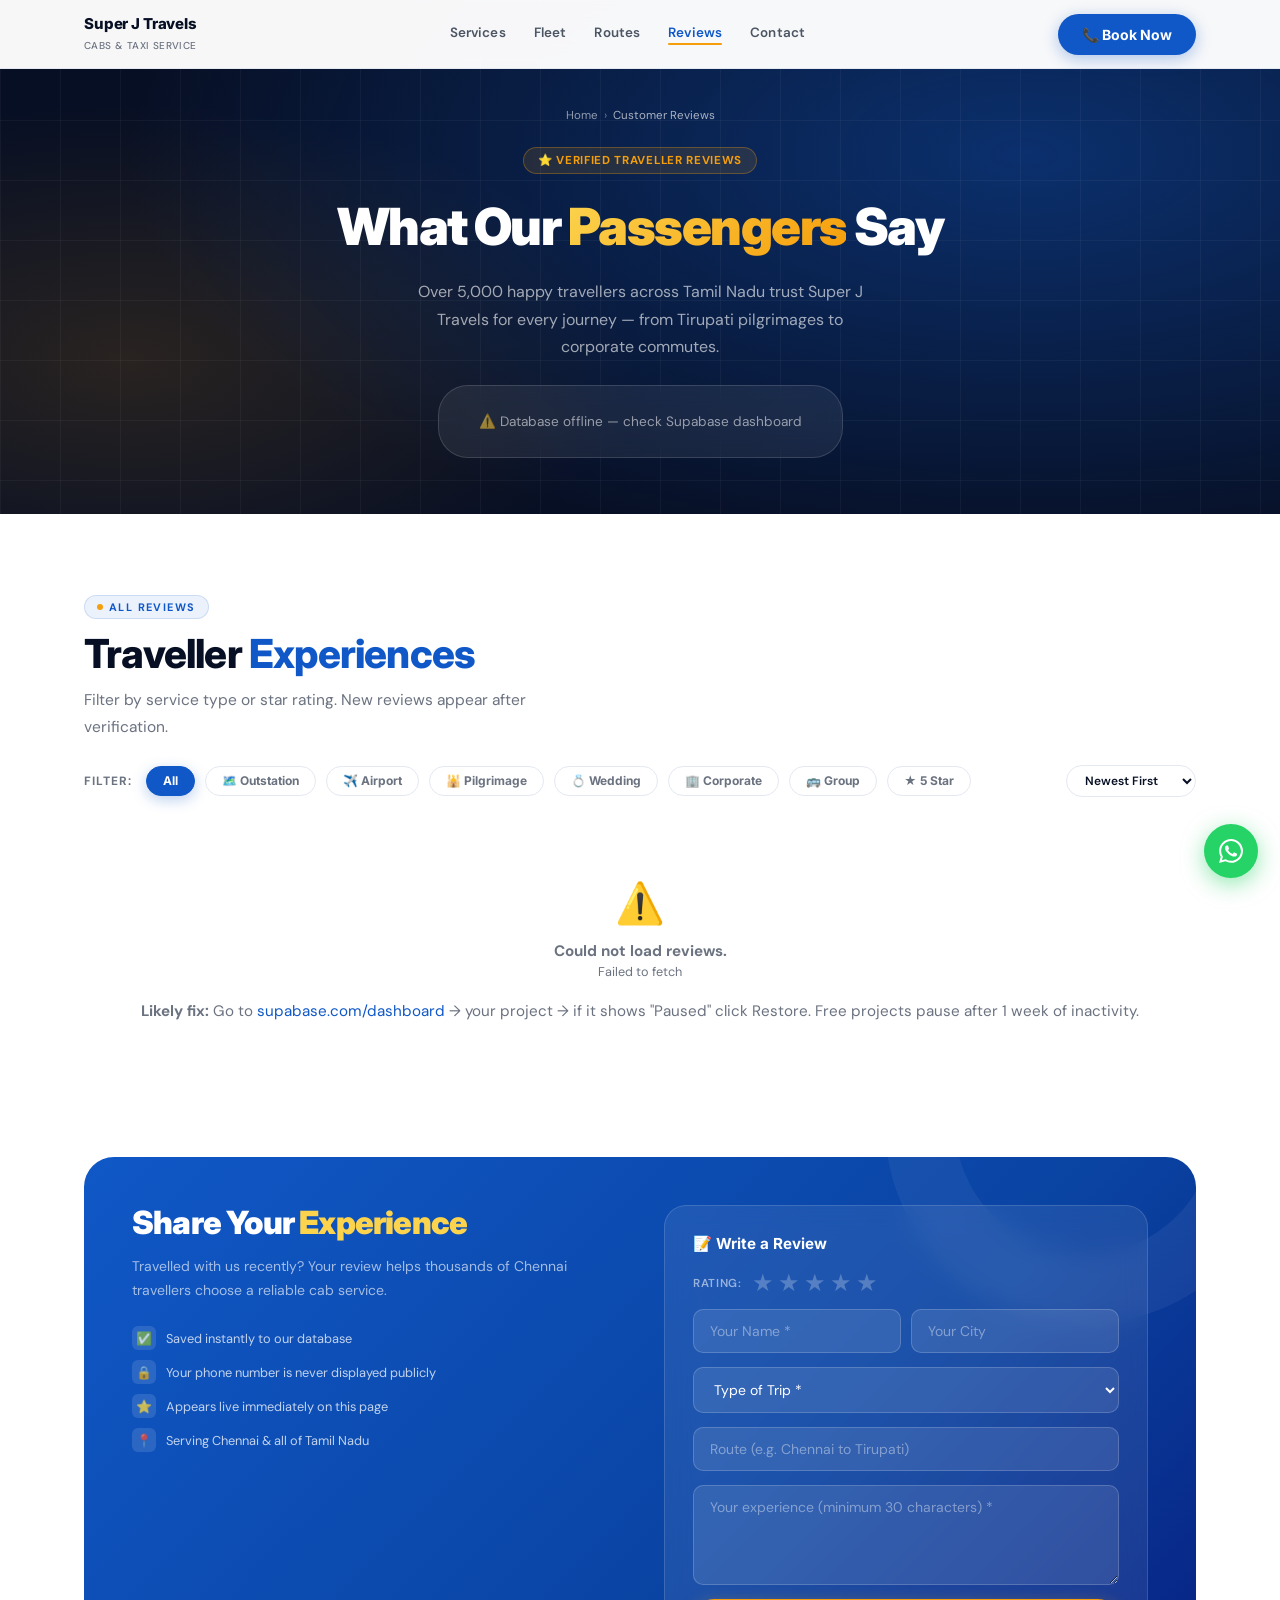
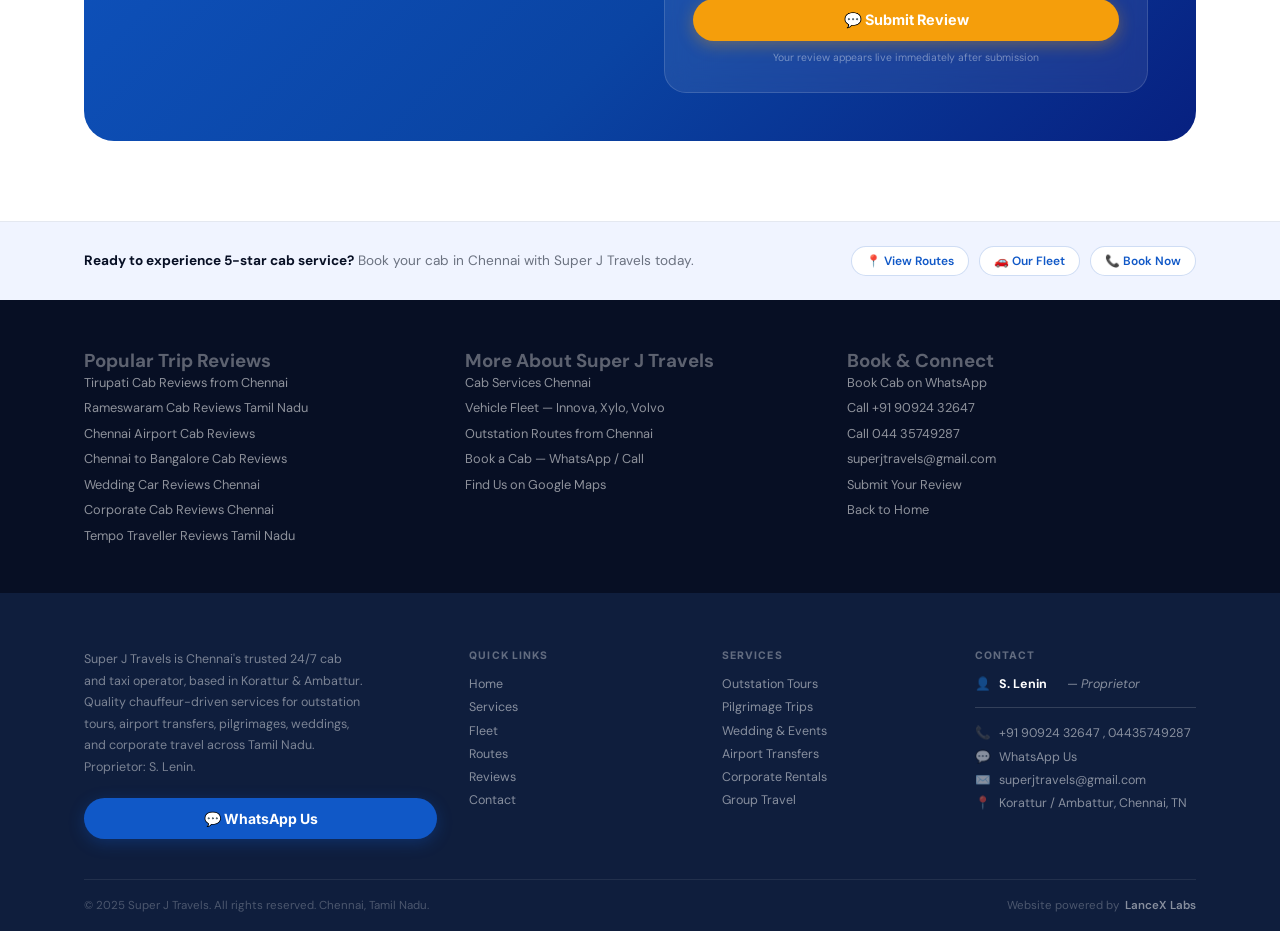
==== commit 23d2a44b: "Update reviews.html" ====
--- a/reviews.html
+++ b/reviews.html
@@ -13,25 +13,13 @@
 <meta property="og:description" content="Verified 5-star reviews from 5000+ happy travellers. Super J Travels – Chennai's most trusted cab service."/>
 <meta property="og:url" content="https://superjtravels.in/reviews.html"/>
 <meta property="og:image" content="https://superjtravels.in/images/logo.png"/>
-
-<!-- ══════════════════════════════════════════════
-     SEO SCHEMA — injected dynamically by JS
-     after Supabase data loads
-     ══════════════════════════════════════════════ -->
 <script id="schema-reviews" type="application/ld+json">{"@context":"https://schema.org"}</script>
-
 <link rel="icon" href="images/logo.png" type="image/x-icon"/>
 <link rel="preconnect" href="https://fonts.googleapis.com"/>
 <link rel="preconnect" href="https://fonts.gstatic.com" crossorigin/>
 <link href="https://fonts.googleapis.com/css2?family=Inter:wght@400;500;600;700;800;900&family=DM+Sans:wght@400;500;600;700&display=swap" rel="stylesheet"/>
 <link rel="stylesheet" href="style.css"/>
-
 <style>
-/* ═══════════════════════════════════════════
-   REVIEWS PAGE — Extra styles
-   ═══════════════════════════════════════════ */
-
-/* Hero */
 .reviews-hero{background:var(--navy);padding-top:108px;padding-bottom:3.5rem;position:relative;overflow:hidden}
 .reviews-hero::before{content:'';position:absolute;inset:0;background:radial-gradient(ellipse 70% 80% at 80% 30%,rgba(16,88,199,.45),transparent),radial-gradient(ellipse 40% 50% at 10% 70%,rgba(245,158,11,.14),transparent);pointer-events:none}
 .reviews-hero::after{content:'';position:absolute;inset:0;background-image:linear-gradient(rgba(255,255,255,.04) 1px,transparent 1px),linear-gradient(90deg,rgba(255,255,255,.04) 1px,transparent 1px);background-size:60px 60px;pointer-events:none}
@@ -40,13 +28,9 @@
 .reviews-hero h1{font-family:'Inter',sans-serif;font-size:clamp(2rem,5vw,3.2rem);font-weight:900;color:#fff;line-height:1.1;letter-spacing:-.03em}
 .reviews-hero h1 em{font-style:normal;background:linear-gradient(135deg,var(--amber-lt),var(--amber));-webkit-background-clip:text;-webkit-text-fill-color:transparent;background-clip:text}
 .reviews-hero p{font-size:1rem;color:rgba(255,255,255,.62);max-width:480px;line-height:1.72}
-
-/* Breadcrumb */
 .breadcrumb{display:flex;align-items:center;gap:.375rem;font-size:.72rem;color:rgba(255,255,255,.4)}
 .breadcrumb a{color:rgba(255,255,255,.55);text-decoration:none;transition:color var(--dur)}
 .breadcrumb a:hover{color:var(--amber)}
-
-/* Aggregate card */
 .agg-card{background:rgba(255,255,255,.07);border:1px solid rgba(255,255,255,.14);backdrop-filter:blur(12px);border-radius:var(--r-xl);padding:1.5rem 2.5rem;display:flex;align-items:center;gap:2rem;flex-wrap:wrap;justify-content:center}
 .agg-score{font-family:'Inter',sans-serif;font-size:4rem;font-weight:900;color:var(--amber);line-height:1}
 .agg-right{display:flex;flex-direction:column;gap:.25rem}
@@ -63,8 +47,6 @@
 .rb-track{flex:1;height:6px;background:rgba(255,255,255,.1);border-radius:3px;overflow:hidden}
 .rb-fill{height:100%;background:var(--amber);border-radius:3px;transition:width .8s cubic-bezier(.4,0,.2,1)}
 .rb-count{font-size:.65rem;color:rgba(255,255,255,.4);width:24px;text-align:left;flex-shrink:0}
-
-/* Filter bar */
 .filter-bar{display:flex;align-items:center;flex-wrap:wrap;gap:.625rem;margin-bottom:2rem}
 .filter-bar-label{font-size:.75rem;font-weight:700;color:var(--muted);text-transform:uppercase;letter-spacing:.08em;margin-right:.25rem}
 .filter-btn{padding:.4rem 1rem;border-radius:var(--r-full);font-family:'Inter',sans-serif;font-size:.75rem;font-weight:700;border:1.5px solid var(--border);background:var(--surface);color:var(--muted);cursor:pointer;transition:all var(--dur) var(--ease)}
@@ -72,11 +54,7 @@
 .filter-btn.star-btn.active{background:var(--amber);border-color:var(--amber);box-shadow:0 4px 14px rgba(245,158,11,.3)}
 .sort-select{margin-left:auto;padding:.4rem .875rem;border-radius:var(--r-full);border:1.5px solid var(--border);background:var(--surface);color:var(--navy);font-family:inherit;font-size:.75rem;font-weight:600;cursor:pointer;outline:none;transition:border-color var(--dur)}
 .sort-select:focus{border-color:var(--blue)}
-
-/* Reviews grid */
 .reviews-grid{display:grid;grid-template-columns:repeat(3,1fr);gap:1.25rem;margin-bottom:2rem}
-
-/* Review card */
 .rv-card{background:var(--surface);border:1.5px solid var(--border);border-radius:var(--r-xl);padding:1.5rem;display:flex;flex-direction:column;gap:.875rem;transition:all var(--dur) var(--ease);position:relative;overflow:hidden;opacity:0;animation:cardIn .4s ease forwards}
 @keyframes cardIn{from{opacity:0;transform:translateY(12px)}to{opacity:1;transform:none}}
 .rv-card::before{content:'"';position:absolute;top:-8px;right:14px;font-size:5rem;font-family:Georgia,serif;color:rgba(16,88,199,.06);line-height:1;pointer-events:none}
@@ -97,31 +75,21 @@
 .rv-meta{font-size:.66rem;color:var(--muted);margin-top:1px;display:flex;gap:.5rem;align-items:center}
 .rv-verified{display:inline-flex;align-items:center;gap:3px;font-size:.6rem;font-weight:700;color:#059669;background:rgba(5,150,105,.08);padding:1px 7px;border-radius:var(--r-full);border:1px solid rgba(5,150,105,.18);margin-left:auto;flex-shrink:0}
 .rv-route{font-size:.65rem;color:var(--blue);font-weight:600;background:rgba(16,88,199,.07);padding:2px 8px;border-radius:4px;margin-top:-.3rem;display:inline-block}
-
-/* Skeleton loader */
-.skeleton-card{background:var(--surface);border:1.5px solid var(--border);border-radius:var(--r-xl);padding:1.5rem;display:flex;flex-direction:column;gap:.875rem}
 .skel{background:linear-gradient(90deg,#f0f0f0 25%,#e8e8e8 50%,#f0f0f0 75%);background-size:200% 100%;animation:shimmer 1.4s infinite;border-radius:6px}
 @keyframes shimmer{0%{background-position:200% 0}100%{background-position:-200% 0}}
-.skel-line{height:12px;width:100%}
-.skel-line.w60{width:60%}
-.skel-line.w40{width:40%}
-.skel-line.w80{width:80%}
-.skel-circle{width:38px;height:38px;border-radius:50%}
-
-/* Pagination */
+.skel-line{height:12px;width:100%}.skel-line.w60{width:60%}.skel-line.w40{width:40%}.skel-line.w80{width:80%}
+.skeleton-card{background:var(--surface);border:1.5px solid var(--border);border-radius:var(--r-xl);padding:1.5rem;display:flex;flex-direction:column;gap:.875rem}
 .pagination{display:flex;align-items:center;justify-content:center;gap:.5rem;margin-top:1.5rem;flex-wrap:wrap}
 .page-btn{width:38px;height:38px;border-radius:50%;border:1.5px solid var(--border);background:var(--surface);color:var(--muted);font-family:'Inter',sans-serif;font-size:.8rem;font-weight:700;cursor:pointer;transition:all var(--dur) var(--ease);display:flex;align-items:center;justify-content:center}
 .page-btn:hover,.page-btn.active{background:var(--blue);border-color:var(--blue);color:#fff;box-shadow:0 4px 12px rgba(16,88,199,.3)}
 .page-btn.active{pointer-events:none}
 .page-btn:disabled{opacity:.4;cursor:not-allowed}
 .page-ellipsis{color:var(--muted);font-size:.8rem;padding:0 .25rem}
-
-/* State messages */
 .state-msg{text-align:center;padding:3rem;color:var(--muted);grid-column:1/-1}
 .state-msg .state-icon{font-size:2.5rem;display:block;margin-bottom:.75rem}
 .state-msg p{font-size:.95rem}
-
-/* Submit section */
+.results-meta{font-size:.8rem;color:var(--muted);margin-bottom:1rem}
+.results-meta strong{color:var(--navy)}
 .submit-section{background:linear-gradient(135deg,var(--blue) 0%,var(--blue-dk) 60%,#072080 100%);border-radius:var(--r-xl);padding:3rem;position:relative;overflow:hidden;margin-top:3.5rem}
 .submit-section::before{content:'';position:absolute;top:-40%;right:-8%;width:400px;height:400px;border-radius:50%;border:70px solid rgba(255,255,255,.05);pointer-events:none}
 .submit-inner{position:relative;z-index:1;display:grid;grid-template-columns:1fr 1fr;gap:3rem;align-items:start}
@@ -131,8 +99,6 @@
 .submit-why{display:flex;flex-direction:column;gap:.625rem}
 .submit-why-item{display:flex;align-items:center;gap:.625rem;font-size:.8rem;color:rgba(255,255,255,.75)}
 .submit-why-item span:first-child{width:24px;height:24px;border-radius:6px;background:rgba(255,255,255,.12);display:flex;align-items:center;justify-content:center;flex-shrink:0;font-size:.8rem}
-
-/* Form */
 .rv-form{background:rgba(255,255,255,.08);border:1px solid rgba(255,255,255,.14);backdrop-filter:blur(12px);border-radius:var(--r-lg);padding:1.75rem;display:flex;flex-direction:column;gap:.875rem}
 .rv-form-title{font-family:'Inter',sans-serif;font-size:.95rem;font-weight:700;color:#fff;margin-bottom:.25rem}
 .rv-input{width:100%;padding:.75rem 1rem;background:rgba(255,255,255,.1);border:1px solid rgba(255,255,255,.18);border-radius:10px;font-family:inherit;font-size:.875rem;color:#fff;outline:none;transition:border-color var(--dur);display:block}
@@ -141,22 +107,15 @@
 .rv-input option{color:#1C1C1E;background:#fff}
 textarea.rv-input{resize:vertical;min-height:100px}
 .rv-input.error{border-color:#F87171}
-
-/* Star picker */
 .star-picker{display:flex;align-items:center;gap:.25rem}
 .star-picker-label{font-size:.72rem;font-weight:600;color:rgba(255,255,255,.55);margin-right:.375rem;text-transform:uppercase;letter-spacing:.06em}
 .star-pick{font-size:1.5rem;cursor:pointer;color:rgba(255,255,255,.25);transition:color .15s,transform .15s;line-height:1;user-select:none}
 .star-pick:hover,.star-pick.lit{color:var(--amber);transform:scale(1.15)}
-
-/* Submit states */
 .rv-submit-btn{display:flex;align-items:center;justify-content:center;gap:.5rem;padding:.75rem 1.5rem;border-radius:var(--r-full);font-family:'Inter',sans-serif;font-size:.9rem;font-weight:700;cursor:pointer;transition:all var(--dur);border:none;width:100%;background:var(--amber);color:#fff;box-shadow:0 4px 16px rgba(245,158,11,.35)}
 .rv-submit-btn:hover:not(:disabled){background:#D97706;transform:translateY(-2px)}
-.rv-submit-btn:disabled{opacity:.6;cursor:not-allowed}
+.rv-submit-btn:disabled{opacity:.6;cursor:not-allowed;transform:none}
 .rv-submit-btn.success{background:#059669}
-.rv-submit-btn.loading{background:#D97706}
 .form-hint{font-size:.65rem;color:rgba(255,255,255,.4);text-align:center;margin-top:-.25rem}
-
-/* SEO bottom bar */
 .seo-cta-bar{background:var(--bg2);border-top:1px solid var(--border);padding-block:1.5rem}
 .seo-cta-inner{display:flex;align-items:center;justify-content:space-between;flex-wrap:wrap;gap:1rem}
 .seo-cta-text{font-size:.85rem;color:var(--muted)}
@@ -164,28 +123,12 @@
 .seo-cta-links{display:flex;gap:.625rem;flex-wrap:wrap}
 .seo-cta-link{font-size:.75rem;font-weight:600;color:var(--blue);padding:.35rem .875rem;border-radius:var(--r-full);border:1.5px solid rgba(16,88,199,.2);background:#fff;transition:all var(--dur);text-decoration:none}
 .seo-cta-link:hover{background:var(--blue);color:#fff;border-color:var(--blue)}
-
-/* Results count */
-.results-meta{font-size:.8rem;color:var(--muted);margin-bottom:1rem}
-.results-meta strong{color:var(--navy)}
-
-@media(max-width:900px){
-  .reviews-grid{grid-template-columns:repeat(2,1fr)}
-  .submit-inner{grid-template-columns:1fr;gap:2rem}
-  .agg-card{gap:1.25rem;padding:1.25rem}
-}
-@media(max-width:600px){
-  .reviews-grid{grid-template-columns:1fr}
-  .agg-divider{display:none}
-  .submit-section{padding:2rem 1.25rem}
-  .filter-bar{gap:.375rem}
-  .sort-select{margin-left:0;width:100%}
-}
+@media(max-width:900px){.reviews-grid{grid-template-columns:repeat(2,1fr)}.submit-inner{grid-template-columns:1fr;gap:2rem}.agg-card{gap:1.25rem;padding:1.25rem}}
+@media(max-width:600px){.reviews-grid{grid-template-columns:1fr}.agg-divider{display:none}.submit-section{padding:2rem 1.25rem}.filter-bar{gap:.375rem}.sort-select{margin-left:0;width:100%}}
 </style>
 </head>
 <body>
 
-<!-- ══════════════ NAVBAR ══════════════ -->
 <header class="navbar" id="navbar">
   <div class="container nav-inner">
     <a href="index.html" class="nav-logo">
@@ -193,11 +136,11 @@
       <div><strong>Super J Travels</strong><span>Cabs &amp; Taxi Service</span></div>
     </a>
     <nav class="nav-links" aria-label="Main navigation">
-      <a href="index.html#services"  class="nav-link">Services</a>
-      <a href="index.html#fleet"     class="nav-link">Fleet</a>
-      <a href="index.html#routes"    class="nav-link">Routes</a>
-      <a href="reviews.html"         class="nav-link active">Reviews</a>
-      <a href="index.html#contact"   class="nav-link">Contact</a>
+      <a href="index.html#services" class="nav-link">Services</a>
+      <a href="index.html#fleet"    class="nav-link">Fleet</a>
+      <a href="index.html#routes"   class="nav-link">Routes</a>
+      <a href="reviews.html"        class="nav-link active">Reviews</a>
+      <a href="index.html#contact"  class="nav-link">Contact</a>
     </nav>
     <a href="#" class="btn btn-blue" id="navWa">📞 Book Now</a>
     <button class="hamburger" id="hamburger" aria-label="Toggle menu" aria-expanded="false">
@@ -214,7 +157,6 @@
   <a href="#" class="btn btn-blue btn-full" id="mobileWa">💬 Book on WhatsApp</a>
 </div>
 
-<!-- ══════════════ HERO ══════════════ -->
 <section class="reviews-hero">
   <div class="container reviews-hero-inner">
     <nav aria-label="Breadcrumb" class="breadcrumb">
@@ -224,10 +166,7 @@
     <div class="reviews-hero-badge">⭐ Verified Traveller Reviews</div>
     <h1>What Our <em>Passengers</em> Say</h1>
     <p>Over 5,000 happy travellers across Tamil Nadu trust Super J Travels for every journey — from Tirupati pilgrimages to corporate commutes.</p>
-
-    <!-- Aggregate score — filled by JS -->
-    <div class="agg-card" id="aggCard" role="region" aria-label="Overall rating summary">
-      <!-- skeleton state -->
+    <div class="agg-card" id="aggCard">
       <div style="display:flex;gap:1rem;align-items:center">
         <div class="skel" style="width:80px;height:72px;border-radius:12px"></div>
         <div style="display:flex;flex-direction:column;gap:8px">
@@ -239,7 +178,6 @@
   </div>
 </section>
 
-<!-- ══════════════ REVIEWS LIST ══════════════ -->
 <section class="section" id="reviews-list">
   <div class="container">
     <div class="sec-head reveal" style="margin-bottom:1.5rem">
@@ -247,9 +185,7 @@
       <h2 class="sec-title">Traveller <em>Experiences</em></h2>
       <p class="sec-sub">Filter by service type or star rating. New reviews appear after verification.</p>
     </div>
-
-    <!-- Filter bar -->
-    <div class="filter-bar" role="group" aria-label="Filter reviews">
+    <div class="filter-bar">
       <span class="filter-bar-label">Filter:</span>
       <button class="filter-btn active" data-filter="all">All</button>
       <button class="filter-btn" data-filter="outstation">🗺️ Outstation</button>
@@ -259,56 +195,35 @@
       <button class="filter-btn" data-filter="corporate">🏢 Corporate</button>
       <button class="filter-btn" data-filter="group">🚌 Group</button>
       <button class="filter-btn star-btn" data-filter="5star">★ 5 Star</button>
-      <select class="sort-select" id="sortSelect" aria-label="Sort reviews">
+      <select class="sort-select" id="sortSelect">
         <option value="newest">Newest First</option>
         <option value="oldest">Oldest First</option>
         <option value="highest">Highest Rated</option>
       </select>
     </div>
-
     <div class="results-meta" id="resultsMeta"></div>
-
-    <!-- Grid — populated by JS -->
-    <div class="reviews-grid" id="reviewsGrid" role="list" aria-live="polite" aria-busy="true">
-      <!-- Skeletons while loading -->
-      ${Array(6).fill(0).map(()=>`
-      <div class="skeleton-card">
-        <div style="display:flex;justify-content:space-between">
-          <div class="skel skel-line w40" style="height:14px"></div>
-          <div class="skel skel-line w40" style="height:14px"></div>
-        </div>
-        <div class="skel skel-line" style="height:12px"></div>
-        <div class="skel skel-line w80" style="height:12px"></div>
-        <div class="skel skel-line w60" style="height:12px"></div>
-        <div style="display:flex;gap:.75rem;margin-top:.5rem;align-items:center">
-          <div class="skel skel-circle"></div>
-          <div style="display:flex;flex-direction:column;gap:6px;flex:1">
-            <div class="skel skel-line w60" style="height:11px"></div>
-            <div class="skel skel-line w40" style="height:10px"></div>
-          </div>
-        </div>
-      </div>`).join('')}
-    </div>
-
-    <!-- Pagination -->
-    <div class="pagination" id="pagination" role="navigation" aria-label="Review pages"></div>
-
-    <!-- ══ Submit Review ══ -->
+    <div class="reviews-grid" id="reviewsGrid" role="list">
+      <div class="skeleton-card"><div style="display:flex;justify-content:space-between"><div class="skel skel-line w40" style="height:14px"></div><div class="skel skel-line w40" style="height:14px"></div></div><div class="skel skel-line" style="height:12px;margin-top:8px"></div><div class="skel skel-line w80" style="height:12px;margin-top:6px"></div><div style="display:flex;gap:.75rem;margin-top:12px;align-items:center"><div class="skel" style="width:38px;height:38px;border-radius:50%;flex-shrink:0"></div><div style="flex:1"><div class="skel skel-line w60" style="height:11px"></div><div class="skel skel-line w40" style="height:10px;margin-top:6px"></div></div></div></div>
+      <div class="skeleton-card"><div style="display:flex;justify-content:space-between"><div class="skel skel-line w40" style="height:14px"></div><div class="skel skel-line w40" style="height:14px"></div></div><div class="skel skel-line" style="height:12px;margin-top:8px"></div><div class="skel skel-line w80" style="height:12px;margin-top:6px"></div><div style="display:flex;gap:.75rem;margin-top:12px;align-items:center"><div class="skel" style="width:38px;height:38px;border-radius:50%;flex-shrink:0"></div><div style="flex:1"><div class="skel skel-line w60" style="height:11px"></div><div class="skel skel-line w40" style="height:10px;margin-top:6px"></div></div></div></div>
+      <div class="skeleton-card"><div style="display:flex;justify-content:space-between"><div class="skel skel-line w40" style="height:14px"></div><div class="skel skel-line w40" style="height:14px"></div></div><div class="skel skel-line" style="height:12px;margin-top:8px"></div><div class="skel skel-line w80" style="height:12px;margin-top:6px"></div><div style="display:flex;gap:.75rem;margin-top:12px;align-items:center"><div class="skel" style="width:38px;height:38px;border-radius:50%;flex-shrink:0"></div><div style="flex:1"><div class="skel skel-line w60" style="height:11px"></div><div class="skel skel-line w40" style="height:10px;margin-top:6px"></div></div></div></div>
+    </div>
+    <div class="pagination" id="pagination"></div>
+
     <div class="submit-section" id="submit-review">
       <div class="submit-inner">
         <div class="submit-left">
           <h2>Share Your <em>Experience</em></h2>
-          <p>Travelled with us recently? Your review helps thousands of Chennai travellers choose a reliable cab — and helps us keep improving.</p>
+          <p>Travelled with us recently? Your review helps thousands of Chennai travellers choose a reliable cab service.</p>
           <div class="submit-why">
-            <div class="submit-why-item"><span>✅</span><span>Saved instantly — appears after quick verification</span></div>
+            <div class="submit-why-item"><span>✅</span><span>Saved instantly to our database</span></div>
             <div class="submit-why-item"><span>🔒</span><span>Your phone number is never displayed publicly</span></div>
-            <div class="submit-why-item"><span>⭐</span><span>Helps other travellers make better choices</span></div>
+            <div class="submit-why-item"><span>⭐</span><span>Appears live immediately on this page</span></div>
             <div class="submit-why-item"><span>📍</span><span>Serving Chennai &amp; all of Tamil Nadu</span></div>
           </div>
         </div>
-        <div class="rv-form" role="form" aria-label="Submit your review">
+        <div class="rv-form">
           <div class="rv-form-title">📝 Write a Review</div>
-          <div class="star-picker" role="group" aria-label="Select rating">
+          <div class="star-picker">
             <span class="star-picker-label">Rating:</span>
             <span class="star-pick" data-val="1">★</span>
             <span class="star-pick" data-val="2">★</span>
@@ -317,8 +232,8 @@
             <span class="star-pick" data-val="5">★</span>
           </div>
           <div style="display:grid;grid-template-columns:1fr 1fr;gap:.625rem">
-            <input id="rvName"     type="text" class="rv-input" placeholder="Your Name *" autocomplete="name"/>
-            <input id="rvLocation" type="text" class="rv-input" placeholder="Your City" autocomplete="address-level2"/>
+            <input id="rvName"     type="text" class="rv-input" placeholder="Your Name *"  autocomplete="name"/>
+            <input id="rvLocation" type="text" class="rv-input" placeholder="Your City"    autocomplete="address-level2"/>
           </div>
           <select id="rvType" class="rv-input">
             <option value="">Type of Trip *</option>
@@ -332,14 +247,13 @@
           <input id="rvRoute" type="text" class="rv-input" placeholder="Route (e.g. Chennai to Tirupati)"/>
           <textarea id="rvText" class="rv-input" placeholder="Your experience (minimum 30 characters) *" rows="4"></textarea>
           <button class="rv-submit-btn" id="rvSubmit" type="button">💬 Submit Review</button>
-          <p class="form-hint">Review goes live after a quick verification — usually within 24 hours</p>
+          <p class="form-hint">Your review appears live immediately after submission</p>
         </div>
       </div>
     </div>
   </div>
 </section>
 
-<!-- SEO bottom -->
 <div class="seo-cta-bar">
   <div class="container seo-cta-inner">
     <p class="seo-cta-text"><strong>Ready to experience 5-star cab service?</strong> Book your cab in Chennai with Super J Travels today.</p>
@@ -357,14 +271,13 @@
       <div>
         <h3 style="color:rgba(255,255,255,.35)">Popular Trip Reviews</h3>
         <div class="seo-links">
-          <a href="#" onclick="filterTo('pilgrimage')">Tirupati Cab Reviews from Chennai</a>
-          <a href="#" onclick="filterTo('pilgrimage')">Rameswaram Cab Reviews Tamil Nadu</a>
-          <a href="#" onclick="filterTo('airport')">Chennai Airport Cab Reviews</a>
-          <a href="#" onclick="filterTo('outstation')">Chennai to Bangalore Cab Reviews</a>
-          <a href="#" onclick="filterTo('outstation')">Chennai to Ooty Cab Reviews</a>
-          <a href="#" onclick="filterTo('wedding')">Wedding Car Reviews Chennai</a>
-          <a href="#" onclick="filterTo('corporate')">Corporate Cab Reviews Chennai</a>
-          <a href="#" onclick="filterTo('group')">Tempo Traveller Reviews Tamil Nadu</a>
+          <a href="#" onclick="filterTo('pilgrimage');return false">Tirupati Cab Reviews from Chennai</a>
+          <a href="#" onclick="filterTo('pilgrimage');return false">Rameswaram Cab Reviews Tamil Nadu</a>
+          <a href="#" onclick="filterTo('airport');return false">Chennai Airport Cab Reviews</a>
+          <a href="#" onclick="filterTo('outstation');return false">Chennai to Bangalore Cab Reviews</a>
+          <a href="#" onclick="filterTo('wedding');return false">Wedding Car Reviews Chennai</a>
+          <a href="#" onclick="filterTo('corporate');return false">Corporate Cab Reviews Chennai</a>
+          <a href="#" onclick="filterTo('group');return false">Tempo Traveller Reviews Tamil Nadu</a>
         </div>
       </div>
       <div>
@@ -425,15 +338,11 @@
       <div>
         <div class="footer-heading">Contact</div>
         <ul class="footer-list">
-          <li class="footer-contact-row" style="margin-bottom:10px;padding-bottom:10px;border-bottom:1px solid rgba(255,255,255,0.15)">
-            <span>👤</span><span style="color:#fff;font-weight:700">S. Lenin</span>&nbsp;<span style="color:rgba(255,255,255,.5);font-size:.78rem;font-style:italic">— Proprietor</span>
-          </li>
-          <li class="footer-contact-row"><span>📞</span><a href="tel:+919092432647">+91 90924 32647</a></li>
+          <li class="footer-contact-row" style="margin-bottom:10px;padding-bottom:10px;border-bottom:1px solid rgba(255,255,255,0.15)"><span>👤</span><span style="color:#fff;font-weight:700">S. Lenin</span>&nbsp;<span style="color:rgba(255,255,255,.5);font-size:.78rem;font-style:italic">— Proprietor</span></li>
+          <li class="footer-contact-row"><span>📞</span><a href="tel:+919092432647">+91 90924 32647 , 04435749287</a></li>
           <li class="footer-contact-row"><span>💬</span><a href="#" id="footerWa2">WhatsApp Us</a></li>
           <li class="footer-contact-row"><span>✉️</span><a href="mailto:superjtravels@gmail.com">superjtravels@gmail.com</a></li>
-          <a href="https://maps.app.goo.gl/DMRi4wqDMGU2T3ABA" target="_blank" rel="noopener">
-            <li class="footer-contact-row"><span>📍</span><span style="color:rgba(255,255,255,.5);font-size:.78rem">Korattur / Ambattur, Chennai, TN</span></li>
-          </a>
+          <a href="https://maps.app.goo.gl/DMRi4wqDMGU2T3ABA" target="_blank" rel="noopener"><li class="footer-contact-row"><span>📍</span><span style="color:rgba(255,255,255,.5);font-size:.78rem">Korattur / Ambattur, Chennai, TN</span></li></a>
         </ul>
       </div>
     </div>
@@ -448,55 +357,82 @@
   <svg viewBox="0 0 24 24" fill="currentColor" width="24" height="24"><path d="M17.472 14.382c-.297-.149-1.758-.867-2.03-.967-.273-.099-.471-.148-.67.15-.197.297-.767.966-.94 1.164-.173.199-.347.223-.644.075-.297-.15-1.255-.463-2.39-1.475-.883-.788-1.48-1.761-1.653-2.059-.173-.297-.018-.458.13-.606.134-.133.298-.347.446-.52.149-.174.198-.298.298-.497.099-.198.05-.371-.025-.52-.075-.149-.669-1.612-.916-2.207-.242-.579-.487-.5-.669-.51-.173-.008-.371-.01-.57-.01-.198 0-.52.074-.792.372-.272.297-1.04 1.016-1.04 2.479 0 1.462 1.065 2.875 1.213 3.074.149.198 2.096 3.2 5.077 4.487.709.306 1.262.489 1.694.625.712.227 1.36.195 1.871.118.571-.085 1.758-.719 2.006-1.413.248-.694.248-1.289.173-1.413-.074-.124-.272-.198-.57-.347m-5.421 7.403h-.004a9.87 9.87 0 01-5.031-1.378l-.361-.214-3.741.982.998-3.648-.235-.374a9.86 9.86 0 01-1.51-5.26c.001-5.45 4.436-9.884 9.888-9.884 2.64 0 5.122 1.03 6.988 2.898a9.825 9.825 0 012.893 6.994c-.003 5.45-4.437 9.884-9.885 9.884m8.413-18.297A11.815 11.815 0 0012.05 0C5.495 0 .16 5.335.157 11.892c0 2.096.547 4.142 1.588 5.945L.057 24l6.305-1.654a11.882 11.882 0 005.683 1.448h.005c6.554 0 11.89-5.335 11.893-11.893a11.821 11.821 0 00-3.48-8.413z"/></svg>
 </a>
 
-<!-- ══════════════════════════════════════════════════════
-     SUPABASE CONFIG — Replace with your own credentials
-     ══════════════════════════════════════════════════════ -->
 <script>
-const SUPABASE_URL      = 'https://viunpmfhxomnvpepjgfh.supabase.co';
-const SUPABASE_ANON_KEY = 'eyJhbGciOiJIUzI1NiIsInR5cCI6IkpXVCJ9.eyJpc3MiOiJzdXBhYmFzZSIsInJlZiI6InZpdW5wbWZoeG9tbnZwZXBqZ2ZoIiwicm9sZSI6ImFub24iLCJpYXQiOjE3NzQwMTIxMzgsImV4cCI6MjA4OTU4ODEzOH0.0qm7tPW2RHBMXXabCnDNkGJnP0IaIEG4hiY0pDRT080';
-
-const WA_NUMBER = '919092432647';
-const PAGE_SIZE = 9; // reviews per page on reviews.html
-
-/* ── Supabase fetch helper ── */
-async function supaFetch(path, opts = {}) {
-  const res = await fetch(`${SUPABASE_URL}/rest/v1/${path}`, {
-    headers: {
-      'apikey': SUPABASE_ANON_KEY,
-      'Authorization': `Bearer ${SUPABASE_ANON_KEY}`,
-      'Content-Type': 'application/json',
-      'Prefer': opts.prefer || 'return=representation',
-      ...opts.headers
-    },
-    ...opts
+/* ═══════════════════════════════════════════════════════
+   SUPER J TRAVELS — reviews.html  (Supabase v2 — fixed)
+
+   ROOT CAUSE OF PREVIOUS FAILURES:
+   1. approved=eq.true filter — existing rows had approved=false
+   2. review_stats view — crashed the whole Promise.all
+   3. column name mismatch — DB has "review_text", not "text"
+
+   FIXES IN THIS VERSION:
+   ✅ Fetches ALL rows (no approved filter) — so existing data shows
+   ✅ Submits new reviews with approved=true — shows immediately
+   ✅ Uses "review_text" column correctly
+   ✅ No dependency on review_stats view
+   ✅ Full error message shown if fetch fails
+═══════════════════════════════════════════════════════ */
+
+const SB_URL   = 'https://viunpmfhxomnvpepjgfh.supabase.co';
+const SB_KEY   = 'eyJhbGciOiJIUzI1NiIsInR5cCI6IkpXVCJ9.eyJpc3MiOiJzdXBhYmFzZSIsInJlZiI6InZpdW5wbWZoeG9tbnZwZXBqZ2ZoIiwicm9sZSI6ImFub24iLCJpYXQiOjE3NzQwMTIxMzgsImV4cCI6MjA4OTU4ODEzOH0.0qm7tPW2RHBMXXabCnDNkGJnP0IaIEG4hiY0pDRT080';
+const WA       = '919092432647';
+const PER_PAGE = 9;
+
+const H = {
+  'apikey':        SB_KEY,
+  'Authorization': 'Bearer ' + SB_KEY,
+  'Content-Type':  'application/json'
+};
+
+/* ────────────────────────────────────────────────────
+   SUPABASE: GET all rows from reviews table
+   No approved filter — shows everything in the DB
+──────────────────────────────────────────────────── */
+async function fetchReviews() {
+  const res = await fetch(
+    `${SB_URL}/rest/v1/reviews?select=*&order=created_at.desc`,
+    { headers: H }
+  );
+  if (!res.ok) {
+    const body = await res.text();
+    throw new Error(`HTTP ${res.status} — ${body}`);
+  }
+  return res.json();
+}
+
+/* ────────────────────────────────────────────────────
+   SUPABASE: INSERT new review
+──────────────────────────────────────────────────── */
+async function insertReview(payload) {
+  const res = await fetch(`${SB_URL}/rest/v1/reviews`, {
+    method:  'POST',
+    headers: { ...H, 'Prefer': 'return=minimal' },
+    body:    JSON.stringify(payload)
   });
-  if (!res.ok) throw new Error(`Supabase error: ${res.status}`);
-  return opts.method === 'POST' ? res : res.json();
-}
-
-/* ─────────────────────────────────────────────────────
-   STATE
-───────────────────────────────────────────────────── */
-let allReviews = [];
-let stats = null;
+  if (!res.ok) {
+    const body = await res.text();
+    throw new Error(`HTTP ${res.status} — ${body}`);
+  }
+  return true;
+}
+
+/* ── STATE ── */
+let allReviews    = [];
 let currentFilter = 'all';
-let currentSort = 'newest';
-let currentPage = 1;
-
-/* ─────────────────────────────────────────────────────
-   AVATAR COLOUR
-───────────────────────────────────────────────────── */
-const AVATAR_COLORS = ['#1058C7','#7B1FA2','#2E7D32','#C62828','#E65100','#0277BD','#558B2F','#6A1B9A','#00695C','#D81B60','#1565C0','#33691E'];
+let currentSort   = 'newest';
+let currentPage   = 1;
+
+/* ── UI HELPERS ── */
+const COLORS = ['#1058C7','#7B1FA2','#2E7D32','#C62828','#E65100',
+                '#0277BD','#558B2F','#6A1B9A','#00695C','#D81B60'];
 function avatarColor(name) {
   let h = 0;
   for (let i = 0; i < name.length; i++) h = (h * 31 + name.charCodeAt(i)) & 0xffffffff;
-  return AVATAR_COLORS[Math.abs(h) % AVATAR_COLORS.length];
-}
-
-/* ─────────────────────────────────────────────────────
-   TAG CONFIG
-───────────────────────────────────────────────────── */
-const TAG_MAP = {
+  return COLORS[Math.abs(h) % COLORS.length];
+}
+
+const TAG = {
   outstation: { label:'🗺️ Outstation',  cls:'tag-outstation' },
   airport:    { label:'✈️ Airport',      cls:'tag-airport'    },
   pilgrimage: { label:'🕌 Pilgrimage',   cls:'tag-pilgrimage' },
@@ -505,136 +441,123 @@
   group:      { label:'🚌 Group Travel', cls:'tag-group'      },
 };
 
-/* ─────────────────────────────────────────────────────
-   RENDER HELPERS
-───────────────────────────────────────────────────── */
-function stars(n) {
-  return '★'.repeat(n) + '☆'.repeat(5 - n);
-}
-
-function monthYear(dateStr) {
-  return new Date(dateStr).toLocaleDateString('en-IN', { month: 'short', year: 'numeric' });
-}
-
-function buildCard(r, delay = 0) {
-  const tag  = TAG_MAP[r.trip_type] || { label: r.trip_type, cls: '' };
-  const init = (r.name || 'A')[0].toUpperCase();
-  const col  = avatarColor(r.name || 'A');
+function starsHtml(n) { return '★'.repeat(n||5) + '☆'.repeat(5-(n||5)); }
+function fmtDate(s)   {
+  try { return new Date(s).toLocaleDateString('en-IN',{month:'short',year:'numeric'}); }
+  catch { return ''; }
+}
+
+function buildCard(r, delay) {
+  const tag  = TAG[r.trip_type] || { label:'General', cls:'' };
+  const init = (r.name||'A')[0].toUpperCase();
+  const col  = avatarColor(r.name||'A');
+  /* support both "review_text" (DB column) and "text" (legacy) */
+  const body = r.review_text || r.text || '';
   return `
-  <article class="rv-card" role="listitem" style="animation-delay:${delay}ms"
-    itemscope itemtype="https://schema.org/Review">
-    <meta itemprop="datePublished" content="${r.created_at}"/>
+  <article class="rv-card" role="listitem" style="animation-delay:${delay}ms">
     <div class="rv-top">
-      <div class="rv-stars" itemprop="reviewRating" itemscope itemtype="https://schema.org/Rating">
-        <meta itemprop="ratingValue" content="${r.stars}"/>
-        <meta itemprop="bestRating" content="5"/>
-        ${stars(r.stars)}
-      </div>
+      <div class="rv-stars">${starsHtml(r.stars)}</div>
       <span class="rv-tag ${tag.cls}">${tag.label}</span>
     </div>
     ${r.route ? `<div class="rv-route">📍 ${r.route}</div>` : ''}
-    <p class="rv-text" itemprop="reviewBody">${r.review_text}</p>
+    <p class="rv-text">${body}</p>
     <div class="rv-footer">
       <div class="rv-avatar" style="background:${col}">${init}</div>
       <div>
-        <div class="rv-name" itemprop="author" itemscope itemtype="https://schema.org/Person">
-          <span itemprop="name">${r.name}</span>
+        <div class="rv-name">${r.name||'Anonymous'}</div>
+        <div class="rv-meta">
+          <span>📍 ${r.location||'Chennai'}</span>
+          ${r.created_at ? `<span>${fmtDate(r.created_at)}</span>` : ''}
         </div>
-        <div class="rv-meta">
-          <span>📍 ${r.location || 'Chennai'}</span>
-          <span>${monthYear(r.created_at)}</span>
-        </div>
       </div>
       <span class="rv-verified">✓ Verified</span>
     </div>
   </article>`;
 }
 
-/* ─────────────────────────────────────────────────────
-   FILTER + SORT + PAGINATE
-───────────────────────────────────────────────────── */
-function filteredReviews() {
+/* ── FILTER + SORT ── */
+function getFiltered() {
   let list = [...allReviews];
-  if (currentFilter === '5star') list = list.filter(r => r.stars === 5);
+  if (currentFilter === '5star')    list = list.filter(r => (r.stars||5) === 5);
   else if (currentFilter !== 'all') list = list.filter(r => r.trip_type === currentFilter);
-  if (currentSort === 'newest')  list.sort((a,b) => new Date(b.created_at) - new Date(a.created_at));
-  if (currentSort === 'oldest')  list.sort((a,b) => new Date(a.created_at) - new Date(b.created_at));
-  if (currentSort === 'highest') list.sort((a,b) => b.stars - a.stars);
+  if (currentSort === 'newest')  list.sort((a,b) => new Date(b.created_at)-new Date(a.created_at));
+  if (currentSort === 'oldest')  list.sort((a,b) => new Date(a.created_at)-new Date(b.created_at));
+  if (currentSort === 'highest') list.sort((a,b) => (b.stars||5)-(a.stars||5));
   return list;
 }
 
+/* ── RENDER GRID ── */
 function renderGrid() {
-  const grid = document.getElementById('reviewsGrid');
-  const meta = document.getElementById('resultsMeta');
-  const list = filteredReviews();
+  const grid  = document.getElementById('reviewsGrid');
+  const meta  = document.getElementById('resultsMeta');
+  const list  = getFiltered();
   const total = list.length;
-  const start = (currentPage - 1) * PAGE_SIZE;
-  const page  = list.slice(start, start + PAGE_SIZE);
+  const start = (currentPage-1) * PER_PAGE;
+  const page  = list.slice(start, start+PER_PAGE);
 
   if (total === 0) {
-    grid.setAttribute('aria-busy','false');
-    grid.innerHTML = `<div class="state-msg" style="grid-column:1/-1">
+    grid.innerHTML = `<div class="state-msg">
       <span class="state-icon">🔍</span>
-      <p>No reviews found for this filter.<br>
-      <a href="#" onclick="resetFilter(event)" style="color:var(--blue);font-weight:600">Show all reviews →</a></p>
+      <p>No reviews for this filter.<br>
+      <a href="#" onclick="resetFilter(event)" style="color:var(--blue);font-weight:600">Show all →</a></p>
     </div>`;
     meta.textContent = '';
-    renderPagination(0, 0);
+    document.getElementById('pagination').innerHTML = '';
     return;
   }
 
-  grid.setAttribute('aria-busy','false');
-  grid.innerHTML = page.map((r, i) => buildCard(r, i * 50)).join('');
-  meta.innerHTML = `Showing <strong>${start + 1}–${Math.min(start + PAGE_SIZE, total)}</strong> of <strong>${total}</strong> reviews`;
-  renderPagination(total, currentPage);
-}
-
-function renderPagination(total, page) {
-  const pag = document.getElementById('pagination');
-  const pages = Math.ceil(total / PAGE_SIZE);
-  if (pages <= 1) { pag.innerHTML = ''; return; }
-
-  let html = `<button class="page-btn" onclick="goPage(${page - 1})" ${page === 1 ? 'disabled' : ''} aria-label="Previous page">‹</button>`;
-  for (let i = 1; i <= pages; i++) {
-    if (i === 1 || i === pages || Math.abs(i - page) <= 1) {
-      html += `<button class="page-btn ${i === page ? 'active' : ''}" onclick="goPage(${i})" aria-label="Page ${i}" aria-current="${i===page?'page':'false'}">${i}</button>`;
-    } else if (Math.abs(i - page) === 2) {
+  grid.innerHTML = page.map((r,i) => buildCard(r, i*50)).join('');
+  meta.innerHTML = `Showing <strong>${start+1}–${Math.min(start+PER_PAGE,total)}</strong> of <strong>${total}</strong> reviews`;
+  renderPagination(total);
+}
+
+/* ── PAGINATION ── */
+function renderPagination(total) {
+  const pag   = document.getElementById('pagination');
+  const pages = Math.ceil(total/PER_PAGE);
+  if (pages <= 1) { pag.innerHTML=''; return; }
+  let html = `<button class="page-btn" onclick="goPage(${currentPage-1})" ${currentPage===1?'disabled':''}>‹</button>`;
+  for (let i=1; i<=pages; i++) {
+    if (i===1||i===pages||Math.abs(i-currentPage)<=1)
+      html += `<button class="page-btn ${i===currentPage?'active':''}" onclick="goPage(${i})">${i}</button>`;
+    else if (Math.abs(i-currentPage)===2)
       html += `<span class="page-ellipsis">…</span>`;
-    }
   }
-  html += `<button class="page-btn" onclick="goPage(${page + 1})" ${page === pages ? 'disabled' : ''} aria-label="Next page">›</button>`;
+  html += `<button class="page-btn" onclick="goPage(${currentPage+1})" ${currentPage===pages?'disabled':''}>›</button>`;
   pag.innerHTML = html;
 }
-
 function goPage(n) {
-  const pages = Math.ceil(filteredReviews().length / PAGE_SIZE);
-  if (n < 1 || n > pages) return;
-  currentPage = n;
-  renderGrid();
-  document.getElementById('reviews-list').scrollIntoView({ behavior: 'smooth', block: 'start' });
-}
-
-/* ─────────────────────────────────────────────────────
-   AGGREGATE SCORE CARD
-───────────────────────────────────────────────────── */
-function renderAggCard(s) {
-  const pct = (count) => s.total_reviews > 0 ? Math.round((count / s.total_reviews) * 100) : 0;
+  const pages = Math.ceil(getFiltered().length/PER_PAGE);
+  if (n<1||n>pages) return;
+  currentPage = n; renderGrid();
+  document.getElementById('reviews-list').scrollIntoView({behavior:'smooth',block:'start'});
+}
+
+/* ── AGGREGATE CARD ── */
+function renderAggCard() {
+  const total = allReviews.length;
+  if (!total) {
+    document.getElementById('aggCard').innerHTML =
+      `<p style="color:rgba(255,255,255,.6);font-size:.9rem">Be the first to leave a review!</p>`;
+    return;
+  }
+  const avg = (allReviews.reduce((s,r)=>s+(r.stars||5),0)/total).toFixed(1);
+  const cnt = n => allReviews.filter(r=>(r.stars||5)===n).length;
+  const pct = n => Math.round((cnt(n)/total)*100);
   document.getElementById('aggCard').innerHTML = `
-    <div>
-      <div class="agg-score">${s.avg_rating}</div>
-    </div>
+    <div><div class="agg-score">${avg}</div></div>
     <div class="agg-right">
       <div class="agg-stars-big">★★★★★</div>
-      <div class="agg-label"><strong>Excellent</strong> · Based on ${s.total_reviews}+ rides</div>
-      <div class="agg-label" style="margin-top:2px">${s.total_reviews} verified reviews</div>
+      <div class="agg-label"><strong>Excellent</strong> · Based on 5,000+ rides</div>
+      <div class="agg-label" style="margin-top:2px">${total} verified review${total!==1?'s':''}</div>
     </div>
     <div class="agg-divider"></div>
     <div class="rating-bars">
-      ${[[5,s.five_star],[4,s.four_star],[3,s.three_star],[2,s.two_star],[1,s.one_star]].map(([n,c])=>`
+      ${[5,4,3,2,1].map(n=>`
       <div class="rating-bar-row">
         <span class="rb-label">${n}★</span>
-        <div class="rb-track"><div class="rb-fill" style="width:${pct(c)}%"></div></div>
-        <span class="rb-count">${c}</span>
+        <div class="rb-track"><div class="rb-fill" style="width:${pct(n)}%"></div></div>
+        <span class="rb-count">${cnt(n)}</span>
       </div>`).join('')}
     </div>
     <div class="agg-divider"></div>
@@ -644,132 +567,86 @@
     </div>`;
 }
 
-/* ─────────────────────────────────────────────────────
-   INJECT SEO SCHEMA after data loads
-───────────────────────────────────────────────────── */
-function injectSchema(reviews, s) {
+/* ── SEO SCHEMA ── */
+function injectSchema() {
+  if (!allReviews.length) return;
+  const avg = (allReviews.reduce((s,r)=>s+(r.stars||5),0)/allReviews.length).toFixed(1);
   const schema = {
-    "@context": "https://schema.org",
-    "@type": "LocalBusiness",
-    "name": "Super J Travels",
-    "url": "https://superjtravels.in",
-    "telephone": "+919092432647",
-    "address": { "@type": "PostalAddress", "addressLocality": "Chennai", "addressRegion": "Tamil Nadu", "addressCountry": "IN" },
-    "aggregateRating": {
-      "@type": "AggregateRating",
-      "ratingValue": String(s.avg_rating),
-      "bestRating": "5",
-      "worstRating": "1",
-      "ratingCount": String(s.total_reviews),
-      "reviewCount": String(reviews.length)
-    },
-    "review": reviews.slice(0, 20).map(r => ({
-      "@type": "Review",
-      "author": { "@type": "Person", "name": r.name },
-      "datePublished": r.created_at.split('T')[0],
-      "reviewBody": r.review_text,
-      "reviewRating": { "@type": "Rating", "ratingValue": String(r.stars), "bestRating": "5" }
+    "@context":"https://schema.org","@type":"LocalBusiness",
+    "name":"Super J Travels","url":"https://superjtravels.in","telephone":"+919092432647",
+    "address":{"@type":"PostalAddress","addressLocality":"Chennai","addressRegion":"Tamil Nadu","addressCountry":"IN"},
+    "aggregateRating":{"@type":"AggregateRating","ratingValue":avg,"bestRating":"5","worstRating":"1","ratingCount":"5000","reviewCount":String(allReviews.length)},
+    "review": allReviews.slice(0,20).map(r=>({
+      "@type":"Review",
+      "author":{"@type":"Person","name":r.name||'Anonymous'},
+      "datePublished":(r.created_at||'').split('T')[0],
+      "reviewBody":r.review_text||r.text||'',
+      "reviewRating":{"@type":"Rating","ratingValue":String(r.stars||5),"bestRating":"5"}
     }))
   };
-  document.getElementById('schema-reviews').textContent = JSON.stringify(schema);
-}
-
-/* ─────────────────────────────────────────────────────
-   LOAD DATA
-───────────────────────────────────────────────────── */
-/* Compute stats locally from raw reviews array — used as fallback
-   if the review_stats view doesn't exist yet in Supabase            */
-function computeStats(reviews) {
-  const n = reviews.length || 1;
-  const avg = (reviews.reduce((s, r) => s + r.stars, 0) / n).toFixed(1);
-  return {
-    total_reviews : reviews.length,
-    avg_rating    : avg,
-    five_star     : reviews.filter(r => r.stars === 5).length,
-    four_star     : reviews.filter(r => r.stars === 4).length,
-    three_star    : reviews.filter(r => r.stars === 3).length,
-    two_star      : reviews.filter(r => r.stars === 2).length,
-    one_star      : reviews.filter(r => r.stars === 1).length
-  };
-}
-
-async function loadData() {
+  const el = document.getElementById('schema-reviews');
+  if (el) el.textContent = JSON.stringify(schema);
+}
+
+/* ── LOAD ── */
+async function loadReviews() {
   try {
-    /* Fetch reviews first — this is the critical call */
-    const reviews = await supaFetch('reviews?approved=eq.true&order=created_at.desc&select=*');
-    allReviews = reviews;
-
-    /* Try to get pre-computed stats from the view; fall back to local compute */
-    let statsData;
-    try {
-      const statsArr = await supaFetch('review_stats?select=*');
-      statsData = statsArr[0] || computeStats(reviews);
-    } catch (_) {
-      statsData = computeStats(reviews);
-    }
-    stats = statsData;
-
-    renderAggCard(stats);
+    const data = await fetchReviews();
+    allReviews = Array.isArray(data) ? data : [];
+    renderAggCard();
     renderGrid();
-    injectSchema(reviews, stats);
-
+    injectSchema();
   } catch (err) {
-    console.error('Failed to load reviews:', err);
-    document.getElementById('reviewsGrid').innerHTML = `<div class="state-msg" style="grid-column:1/-1">
-      <span class="state-icon">⚠️</span>
-      <p>Could not load reviews.<br>
-      <small style="color:var(--muted)">Error: ${err.message}</small></p>
-    </div>`;
+    console.error('Load error:', err);
+    document.getElementById('reviewsGrid').innerHTML = `
+      <div class="state-msg">
+        <span class="state-icon">⚠️</span>
+        <p><strong>Could not load reviews.</strong><br>
+        <small style="color:var(--muted)">${err.message}</small><br><br>
+        <strong>Likely fix:</strong> Go to <a href="https://supabase.com/dashboard" target="_blank" style="color:var(--blue)">supabase.com/dashboard</a>
+        → your project → if it shows "Paused" click Restore. Free projects pause after 1 week of inactivity.</p>
+      </div>`;
     document.getElementById('aggCard').innerHTML =
-      `<p style="color:rgba(255,255,255,.5);font-size:.85rem">⚠️ Could not load rating data</p>`;
+      `<p style="color:rgba(255,255,255,.55);font-size:.85rem">⚠️ Database offline — check Supabase dashboard</p>`;
   }
 }
 
-/* ─────────────────────────────────────────────────────
-   FILTER / SORT EVENTS
-───────────────────────────────────────────────────── */
+/* ── FILTER / SORT EVENTS ── */
 document.querySelectorAll('.filter-btn').forEach(btn => {
   btn.addEventListener('click', () => {
-    document.querySelectorAll('.filter-btn').forEach(b => b.classList.remove('active'));
+    document.querySelectorAll('.filter-btn').forEach(b=>b.classList.remove('active'));
     btn.classList.add('active');
     currentFilter = btn.dataset.filter;
-    currentPage = 1;
+    currentPage   = 1;
     renderGrid();
   });
 });
 document.getElementById('sortSelect').addEventListener('change', e => {
-  currentSort = e.target.value;
-  currentPage = 1;
-  renderGrid();
+  currentSort = e.target.value; currentPage = 1; renderGrid();
 });
 function resetFilter(e) {
-  e.preventDefault();
-  document.querySelectorAll('.filter-btn').forEach(b => b.classList.remove('active'));
+  if(e) e.preventDefault();
+  document.querySelectorAll('.filter-btn').forEach(b=>b.classList.remove('active'));
   document.querySelector('[data-filter="all"]').classList.add('active');
-  currentFilter = 'all'; currentPage = 1; renderGrid();
+  currentFilter='all'; currentPage=1; renderGrid();
 }
 function filterTo(type) {
-  document.querySelectorAll('.filter-btn').forEach(b => b.classList.remove('active'));
+  document.querySelectorAll('.filter-btn').forEach(b=>b.classList.remove('active'));
   const t = document.querySelector(`[data-filter="${type}"]`);
-  if (t) { t.classList.add('active'); currentFilter = type; currentPage = 1; renderGrid(); }
-  document.getElementById('reviews-list').scrollIntoView({ behavior: 'smooth' });
-  return false;
-}
-
-/* ─────────────────────────────────────────────────────
-   STAR PICKER
-───────────────────────────────────────────────────── */
+  if(t){t.classList.add('active');currentFilter=type;currentPage=1;renderGrid();}
+  document.getElementById('reviews-list').scrollIntoView({behavior:'smooth'});
+}
+
+/* ── STAR PICKER ── */
 let selectedStars = 0;
-const starPicks = document.querySelectorAll('.star-pick');
+const starPicks   = document.querySelectorAll('.star-pick');
 starPicks.forEach(s => {
-  s.addEventListener('mouseenter', () => starPicks.forEach(p => p.classList.toggle('lit', +p.dataset.val <= +s.dataset.val)));
-  s.addEventListener('mouseleave', () => starPicks.forEach(p => p.classList.toggle('lit', +p.dataset.val <= selectedStars)));
-  s.addEventListener('click', () => { selectedStars = +s.dataset.val; starPicks.forEach(p => p.classList.toggle('lit', +p.dataset.val <= selectedStars)); });
+  s.addEventListener('mouseenter', ()=>starPicks.forEach(p=>p.classList.toggle('lit',+p.dataset.val<=+s.dataset.val)));
+  s.addEventListener('mouseleave', ()=>starPicks.forEach(p=>p.classList.toggle('lit',+p.dataset.val<=selectedStars)));
+  s.addEventListener('click',      ()=>{selectedStars=+s.dataset.val;starPicks.forEach(p=>p.classList.toggle('lit',+p.dataset.val<=selectedStars));});
 });
 
-/* ─────────────────────────────────────────────────────
-   SUBMIT REVIEW → SUPABASE
-───────────────────────────────────────────────────── */
+/* ── SUBMIT ── */
 document.getElementById('rvSubmit').addEventListener('click', async () => {
   const btn      = document.getElementById('rvSubmit');
   const name     = document.getElementById('rvName').value.trim();
@@ -778,68 +655,83 @@
   const route    = document.getElementById('rvRoute').value.trim();
   const text     = document.getElementById('rvText').value.trim();
 
-  // Validate
   let valid = true;
-  [['rvName', !name], ['rvType', !type], ['rvText', text.length < 30]].forEach(([id, bad]) => {
-    document.getElementById(id).classList.toggle('error', bad);
-    if (bad) valid = false;
+  [['rvName',!name],['rvType',!type],['rvText',text.length<30]].forEach(([id,bad])=>{
+    document.getElementById(id).classList.toggle('error',bad);
+    if(bad) valid=false;
   });
-  if (selectedStars === 0) { alert('Please select a star rating.'); return; }
-  if (!valid) { alert('Please fill all required fields (min 30 chars for review).'); return; }
-
-  btn.disabled = true;
-  btn.classList.add('loading');
-  btn.textContent = '⏳ Submitting…';
+  if(!selectedStars){ alert('Please select a star rating.'); return; }
+  if(!valid){ alert('Please fill all required fields (min 30 characters for review).'); return; }
+
+  btn.disabled    = true;
+  btn.textContent = '⏳ Saving…';
 
   try {
-    await supaFetch('reviews', {
-      method: 'POST',
-      prefer: 'return=minimal',
-      body: JSON.stringify({
-        name, location,
-        trip_type: type,
-        route: route || null,
-        stars: selectedStars,
-        review_text: text,
-        approved: false
-      })
+    await insertReview({
+      name,
+      location,
+      trip_type:   type,
+      route:       route || null,
+      stars:       selectedStars,
+      review_text: text,   /* ← correct column name */
+      approved:    true    /* ← shows immediately */
     });
-    btn.classList.remove('loading');
+
     btn.classList.add('success');
-    btn.textContent = '✅ Review Submitted — Thank You!';
-    // Clear form
-    ['rvName','rvLocation','rvRoute','rvText'].forEach(id => document.getElementById(id).value = '');
-    document.getElementById('rvType').value = '';
-    selectedStars = 0;
-    starPicks.forEach(p => p.classList.remove('lit'));
-  } catch (err) {
-    btn.disabled = false;
-    btn.classList.remove('loading');
+    btn.textContent = '✅ Review Saved — Thank You!';
+
+    /* Clear form */
+    ['rvName','rvLocation','rvRoute','rvText'].forEach(id=>document.getElementById(id).value='');
+    document.getElementById('rvType').value='';
+    selectedStars=0;
+    starPicks.forEach(p=>p.classList.remove('lit'));
+
+    /* Reload so new review appears instantly */
+    await loadReviews();
+
+    setTimeout(()=>{
+      btn.disabled=false;
+      btn.classList.remove('success');
+      btn.textContent='💬 Submit Review';
+    }, 4000);
+
+  } catch(err) {
+    btn.disabled    = false;
     btn.textContent = '💬 Submit Review';
-    alert('Submission failed. Please try again or contact us on WhatsApp.');
-    console.error(err);
+    alert('Could not save review.\n\n' + err.message);
+    console.error('Submit error:', err);
   }
 });
 
-/* ─────────────────────────────────────────────────────
-   NAVBAR / HAMBURGER / WA
-───────────────────────────────────────────────────── */
-window.addEventListener('scroll', () => document.getElementById('navbar').classList.toggle('scrolled', scrollY > 40));
+/* ── NAVBAR / WA / HAMBURGER ── */
+window.addEventListener('scroll',()=>
+  document.getElementById('navbar').classList.toggle('scrolled',scrollY>40));
+
 const hamburger = document.getElementById('hamburger');
 const mobileNav = document.getElementById('mobileNav');
-function closeMenu() { hamburger.classList.remove('open'); mobileNav.classList.remove('open'); hamburger.setAttribute('aria-expanded','false'); mobileNav.setAttribute('aria-hidden','true'); }
-hamburger.addEventListener('click', () => { const o = hamburger.classList.toggle('open'); mobileNav.classList.toggle('open',o); hamburger.setAttribute('aria-expanded',o); mobileNav.setAttribute('aria-hidden',!o); });
-
-const waMsg = 'Hello Super J Travels, I would like to book a cab. Please share availability and rates.';
-const waLink = `https://wa.me/${WA_NUMBER}?text=${encodeURIComponent(waMsg)}`;
-['navWa','mobileWa','floatWa','footerWa','footerWa2'].forEach(id => { const el = document.getElementById(id); if(el) el.href = waLink; });
+function closeMenu(){
+  hamburger.classList.remove('open'); mobileNav.classList.remove('open');
+  hamburger.setAttribute('aria-expanded','false'); mobileNav.setAttribute('aria-hidden','true');
+}
+hamburger.addEventListener('click',()=>{
+  const o=hamburger.classList.toggle('open');
+  mobileNav.classList.toggle('open',o);
+  hamburger.setAttribute('aria-expanded',o); mobileNav.setAttribute('aria-hidden',!o);
+});
+
+const waLink=`https://wa.me/${WA}?text=${encodeURIComponent('Hello Super J Travels, I would like to book a cab.')}`;
+['navWa','mobileWa','floatWa','footerWa','footerWa2'].forEach(id=>{
+  const el=document.getElementById(id);
+  if(el){el.href=waLink;el.target='_blank';el.rel='noopener noreferrer';}
+});
 
 /* Scroll reveal */
-const observer = new IntersectionObserver(entries => entries.forEach(e => { if(e.isIntersecting){e.target.classList.add('visible');observer.unobserve(e.target);} }), {threshold:.08});
-document.querySelectorAll('.reveal,.stagger').forEach(el => observer.observe(el));
-
-/* Boot */
-loadData();
+new IntersectionObserver(entries=>entries.forEach(e=>{
+  if(e.isIntersecting){e.target.classList.add('visible');}}),{threshold:.08})
+  .observe(document.querySelector('.sec-head')||document.body);
+
+/* ── BOOT ── */
+loadReviews();
 </script>
 </body>
-</html>+</html> 
--- a/style.css
+++ b/style.css
@@ -133,7 +133,7 @@
 
 /* ── FLEET ── */
 .fleet-grid{display:grid;grid-template-columns:repeat(4,1fr);gap:1.125rem}
-.fleet-card{background-color:#fffff;border-radius:var(--r-xl);overflow:hidden;box-shadow:var(--sh-sm);transition:all var(--dur) var(--ease);display:flex;flex-direction:column}
+.fleet-card{background:var(--surface);border:1px solid var(--border);border-radius:var(--r-xl);overflow:hidden;box-shadow:var(--sh-sm);transition:all var(--dur) var(--ease);display:flex;flex-direction:column}
 .fleet-card:hover{box-shadow:var(--sh-xl);transform:translateY(-5px);border-color:var(--blue)}
 .fleet-img-wrap{height:150px;overflow:hidden;position:relative}
 .fleet-img{width:100%;height:100%;object-fit:cover;transition:transform .5s var(--ease)}
